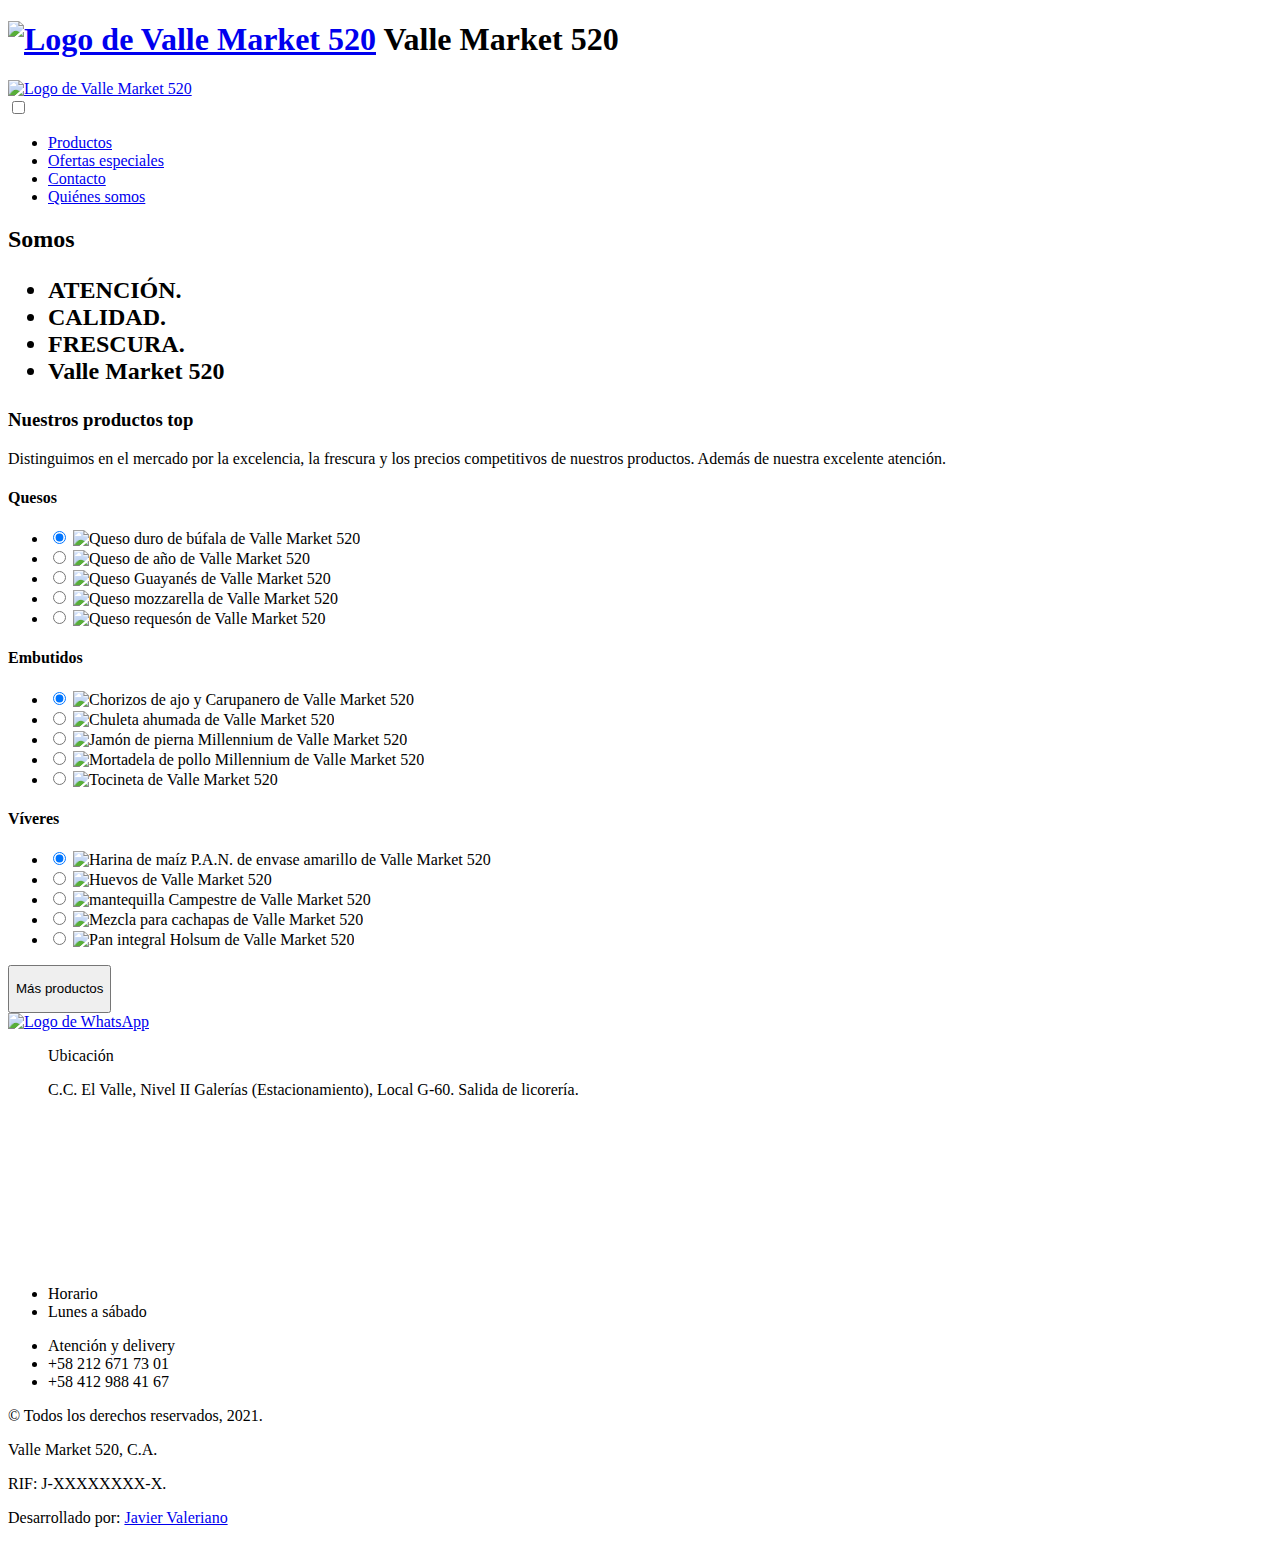
==== index.html @ d2a1dec2 "Documentos HTML agregados" ====
<!DOCTYPE html>
<html lang="es">
<head>
	<!-- Estilos CSS -->
	<link rel="stylesheet" type="text/css" href="CSS/Normalize.css">
	<link rel="stylesheet" type="text/css" href="CSS/home.css">

	<!-- Meta tags -->
	<meta charset="utf-8">
	<meta name="viewport" content="initial-scale=1.0">
	<meta name="author" content="Javier Alejandro Valeriano Azuaje">
	<meta name="reply-to" content="vallemarket520@gmail.com">
	<LINK REV="made" href="mailto:vallemarket520@gmail.com">
	<meta name="description" content="La mejor charcutería del Valle, Caracas, con excelente calidad en sus productos y servicios. Aquí podrás encontrar mercancía de todo tipo. Con delivery incluido en toda la ciudad.">
	<meta name="keywords" content="charcutería, embutidos, queso, quesos, carnes, bebidas, víveres, golosinas, servicio, cliente, Valle, valle, atención, jamón, jamones, chorizo, chorizos, masa, harina, harinas, leche, leches, market, Market, 520">
	<meta name="DateCreated" content="Tue, 9 March 2021 14:31:00 GMT-4">
	<meta name="revisit-after" content="7 days">
	<meta name="robots" content="ALL">
	<meta name="copyright" content="Valle Market 520, C.A.">

	<!-- Font Awesome -->
	<script src="https://kit.fontawesome.com/af06c6c1e1.js" crossorigin="anonymous"></script>

	<!-- Icono en pestaña -->
	<link rel="icon" href="Img/favicon.ico">

	<!-- Tipografías -->
	<link rel="preconnect" href="https://fonts.gstatic.com">
	<link href="https://fonts.googleapis.com/css2?family=Blinker:wght@600&family=Cabin&family=Lato&display=swap" rel="stylesheet">
	<link href="https://fonts.googleapis.com/css2?family=Montserrat+Alternates:wght@600&display=swap" rel="stylesheet">

	<title>Valle Market 520</title>
</head>

<body>
	<h1 class="logo">
		<a href="index.html" class="logo-enl"><img src="Img/Valle-Market-logo-sinfondo.png" alt="Logo de Valle Market 520"></a>
  		<span>Valle <label lang="en">Market</label> 520</span>
	</h1>
		<!-- Barra de navegación -->
<header id="navbar">
	<div class="navbar-logo">
		<a href="index.html" class="logo-enl" accesskey="h"><img src="Img/Valle-Market-logo-sinfondo.png" alt="Logo de Valle Market 520"></a>
	</div>

	<input type="checkbox" name="checkbox" id="btn-menu">

	<span class="navbar-span"><label for="btn-menu"><i class="fas fa-ellipsis-v"></i></label>
		<etiqueta><a href="https://www.instagram.com/vallemarket520/" target="_blank" class="logos-nav-enl" accesskey="i"><i class="fab fa-instagram"></i></a>
		<a href="https://www.facebook.com/Valle-Market-520-102274367835635/" target="_blank" class="logos-nav-enl" accesskey="a"><i class="fab fa-facebook"></i></a></etiqueta>
	</span>

	<nav class="menu">
		<ul>
			<li><a href="#top" accesskey="p">Productos</a></li>
			<li><a href="ofertas.html" accesskey="o">Ofertas especiales</a></li>
			<li><a href="#footer" accesskey="c">Contacto</a></li>
			<li><a href="somos.html" accesskey="q">Quiénes somos</a></li>
		</ul>
	</nav>
</header>

		<!-- Comienzo del contenido -->
<main>
	<div id="bienvenida">
		<h2>Somos
			<ul>
				<li>ATENCIÓN.</li>
				<li>CALIDAD.</li>
				<li>FRESCURA.</li>
				<li>Valle <span lang="en">Market</span> 520</li>
			</ul>
		</h2>
	</div>

	<h3 id="top">Nuestros productos top</h3>

	<p class="description"> Distinguimos en el mercado por la excelencia, la frescura y los precios competitivos de nuestros productos. <span class="desc-span">Además de nuestra excelente atención.</span></p>

			<!-- SLIDER DE LOS QUESOS -->
	<div id="productos-top">
		<article class="top-article top-art-1">
			<h4>Quesos</h4>

				<ul class="slider slider-1">
					<li>
						<input type="radio" name="radio" id="radio1" checked>
						<label for="radio1" tabindex="1"></label>
						<img src="Img/Img-con-texto-dentro/Queso-duro-de-bufala.png" alt="Queso duro de búfala de Valle Market 520">
					</li>

					<li>
						<input type="radio" name="radio" id="radio2">
						<label for="radio2" tabindex="2"></label>
						<img src="Img/Img-con-texto-dentro/Queso-de-año.png" alt="Queso de año de Valle Market 520">
					</li>

					<li>
						<input type="radio" name="radio" id="radio3">
						<label for="radio3" tabindex="3"></label>
						<img src="Img/Img-con-texto-dentro/Queso-guayanes.png" alt="Queso Guayanés de Valle Market 520">
					</li>

					<li>
						<input type="radio" name="radio" id="radio4">
						<label for="radio4" tabindex="4"></label>
						<img src="Img/Img-con-texto-dentro/Queso-mozzarella.png" alt="Queso mozzarella de Valle Market 520">
					</li>

					<li>
						<input type="radio" name="radio" id="radio5">
						<label for="radio5" tabindex="5"></label>
						<img src="Img/Img-con-texto-dentro/Queso-requeson.png" alt="Queso requesón de Valle Market 520">
					</li>
				</ul>
		</article>

				<!-- SLIDER DE LOS EMBUTIDOS -->
		<article class="top-article top-art-2">
			<h4>Embutidos</h4>

				<ul class="slider slider-2">
					<li>
						<input type="radio" name="radios-2" id="radio6" checked>
						<label for="radio6" tabindex="6"></label>
						<img src="Img/Img-con-texto-dentro/Chorizo-de-ajo-y-carupanero.png" alt="Chorizos de ajo y Carupanero de Valle Market 520">
					</li>

					<li>
						<input type="radio" name="radios-2" id="radio7">
						<label for="radio7" tabindex="7"></label>
						<img src="Img/Img-con-texto-dentro/Chuleta-ahumada.png" alt="Chuleta ahumada de Valle Market 520">
					</li>

					<li>
						<input type="radio" name="radios-2" id="radio8">
						<label for="radio8" tabindex="8"></label>
						<img src="Img/Img-con-texto-dentro/Jamon-de-pierna.png" alt="Jamón de pierna Millennium de Valle Market 520">
					</li>

					<li>
						<input type="radio" name="radios-2" id="radio9">
						<label for="radio9" tabindex="9"></label>
						<img src="Img/Img-con-texto-dentro/Mortadela-de-pollo.png" alt="Mortadela de pollo Millennium de Valle Market 520">
					</li>

					<li>
						<input type="radio" name="radios-2" id="radio10">
						<label for="radio10" tabindex="10"></label>
						<img src="Img/Img-con-texto-dentro/Tocineta.png" alt="Tocineta de Valle Market 520">
					</li>
				</ul>
		</article>

				<!-- SLIDER DE LOS VÍVERES -->
		<article class="top-article top-art-3">
			<h4>Víveres</h4>

			<ul class="slider slider-3">
				<li>
					<input type="radio" name="radios-3" id="radio11" checked>
					<label for="radio11" tabindex="11"></label>
					<img src="Img/Img-con-texto-dentro/Harina-pan-amarilla.png" alt="Harina de maíz P.A.N. de envase amarillo de Valle Market 520">
				</li>

				<li>
					<input type="radio" name="radios-3" id="radio12">
					<label for="radio12" tabindex="12"></label>
					<img src="Img/Img-con-texto-dentro/Huevos.png" alt="Huevos de Valle Market 520">
				</li>

				<li>
					<input type="radio" name="radios-3" id="radio13">
					<label for="radio13" tabindex="13"></label>
					<img src="Img/Img-con-texto-dentro/Mantequilla-campestre.png" alt="mantequilla Campestre de Valle Market 520">
				</li>

				<li>
					<input type="radio" name="radios-3" id="radio14">
					<label for="radio14" tabindex="14"></label>
					<img src="Img/Img-con-texto-dentro/Mezcla-cachapas.png" alt="Mezcla para cachapas de Valle Market 520">
				</li>

				<li>
					<input type="radio" name="radios-3" id="radio15">
					<label for="radio15" tabindex="15"></label>
					<img src="Img/Img-con-texto-dentro/Pan-integral-holsum.png" alt="Pan integral Holsum de Valle Market 520">
				</li>

			</ul>
		</article>

		<div class="div-btn-mas">
			<a href="productos.html" class="mas-enl" accesskey="r"><button id="btn-mas"><p>Más productos</p> <i class="fas fa-angle-right"></i></button></a>
		</div>
	</div>

	<div id="btn-whats">
		<a href="https://wa.link/mkz9o3" target="_blank" class="btn-whats-enl"><img src="Img/Whatsapp-logo.png" alt="Logo de WhatsApp"></a>
	</div>
</main>

		<!-- Footer -->
<footer id="footer">
		<figure class="figure-ubi">
			<figcaption>Ubicación</figcaption>
			<p class="ubi">C.C. El Valle, Nivel II Galerías (Estacionamiento), Local G-60. Salida de licorería.</p>
			<iframe src="https://www.google.com/maps/embed?pb=!1m18!1m12!1m3!1d2774.2791757306213!2d-66.90612707545975!3d10.467263127715938!2m3!1f0!2f0!3f0!3m2!1i1024!2i768!4f13.1!3m3!1m2!1s0x8c2a5f4d158633a3%3A0xca578766efb9a63e!2sCentro%20Comercial%20El%20Valle!5e0!3m2!1ses!2sve!4v1615497439634!5m2!1ses!2sve" width="100%" height="80%" style="border:0;" allowfullscreen="" loading="lazy"></iframe>
		</figure>

	<div id="hor-at-lists">
		<ul class="hor-list"><li>Horario</li>
			<li>Lunes a sábado</li>
		</ul>

		<ul class="at-list"><li>Atención y delivery</li>
			<li>+58 212 671 73 01</li>
			<li>+58 412 988 41 67</li>
		</ul>
	</div>

	<div class="div-der-dev">
		<p class="derechos">&copy; Todos los derechos reservados, <time datetime="2021">2021</time>.</p>
		<p>Valle <span lang="en">Market</span> 520, C.A.</p>
		<p class="rif">RIF: J-XXXXXXXX-X.</p>
		<p class="developer">Desarrollado por: <a href="https://javiervalerianoportfolio.netlify.app" target="_blank" class="dev-enl" accesskey="d">Javier Valeriano</a></p>
	</div>
</footer>
</body>
</html>
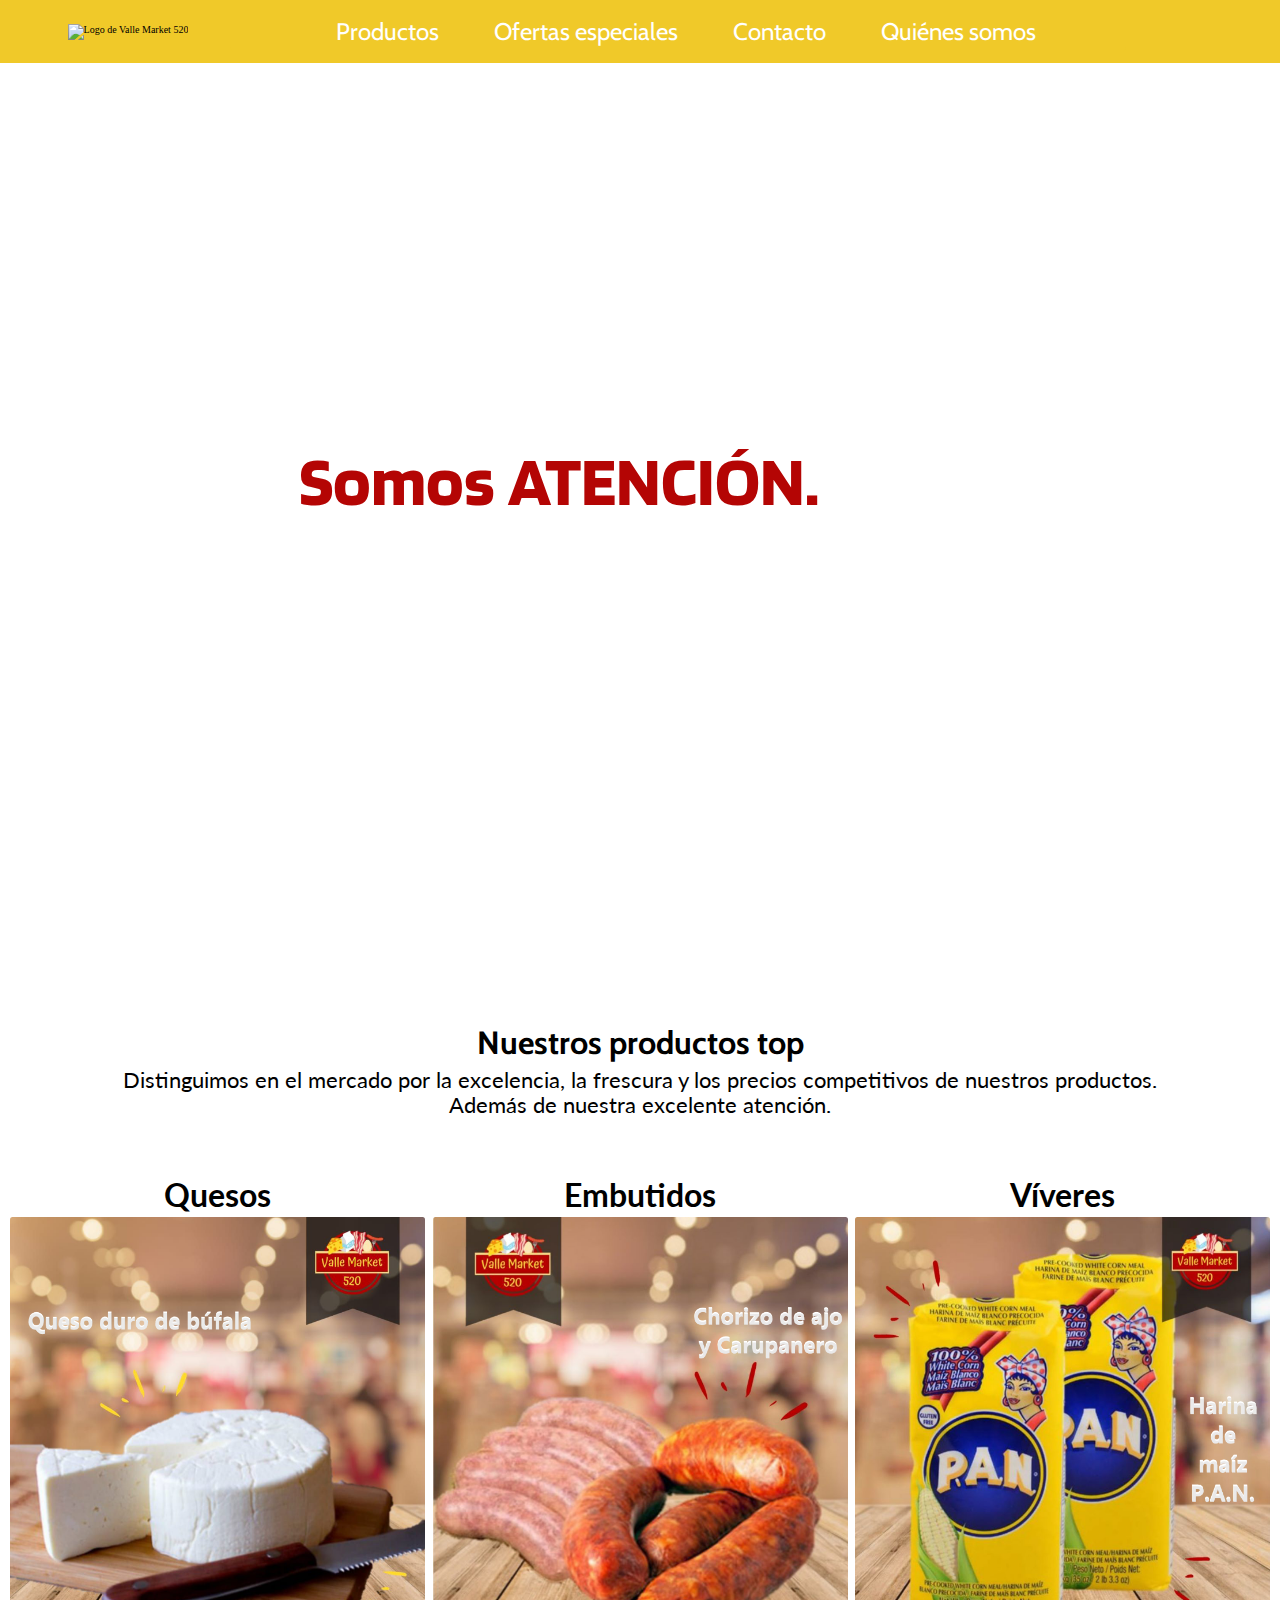
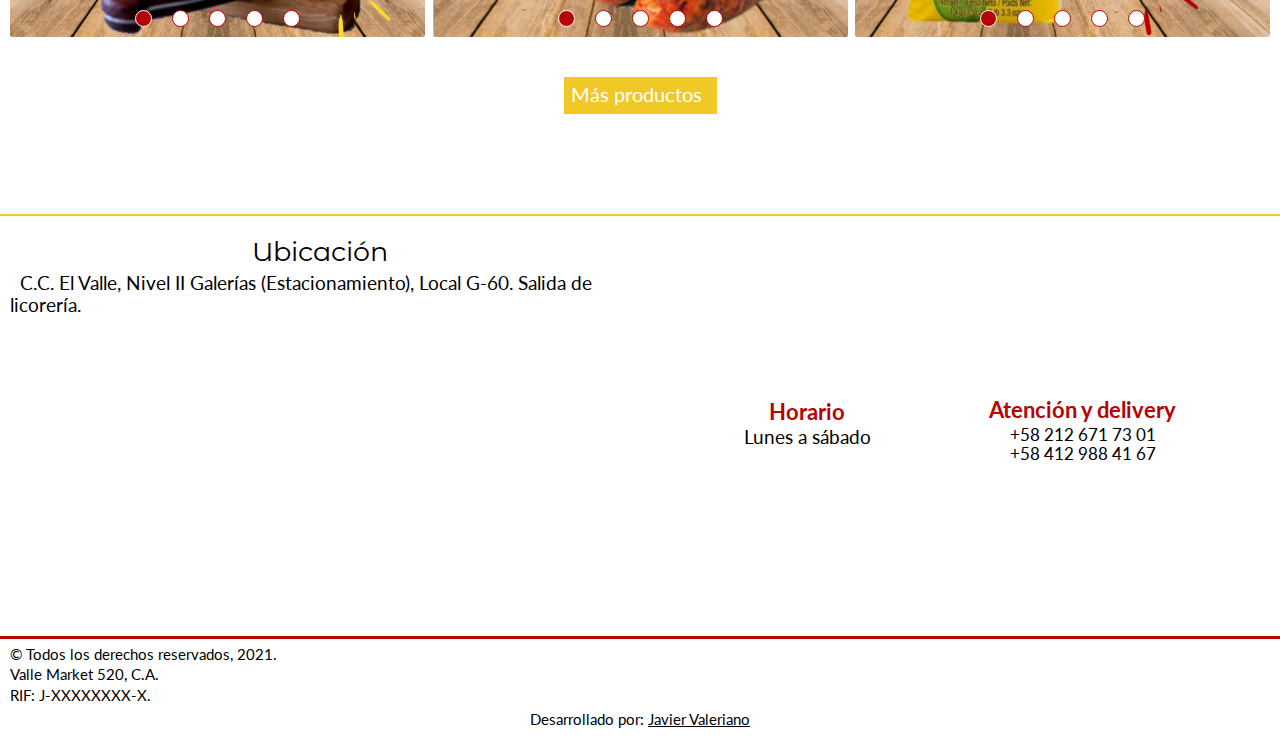
==== commit 0e0ea96a: "Cambio de index.html" ====
--- a/index.html
+++ b/index.html
@@ -86,31 +86,31 @@
 					<li>
 						<input type="radio" name="radio" id="radio1" checked>
 						<label for="radio1" tabindex="1"></label>
-						<img src="Img/Img-con-texto-dentro/Queso-duro-de-bufala.png" alt="Queso duro de búfala de Valle Market 520">
+						<img src="Img-con-texto-dentro/Queso-duro-de-bufala.png" alt="Queso duro de búfala de Valle Market 520">
 					</li>
 
 					<li>
 						<input type="radio" name="radio" id="radio2">
 						<label for="radio2" tabindex="2"></label>
-						<img src="Img/Img-con-texto-dentro/Queso-de-año.png" alt="Queso de año de Valle Market 520">
+						<img src="Img-con-texto-dentro/Queso-de-año.png" alt="Queso de año de Valle Market 520">
 					</li>
 
 					<li>
 						<input type="radio" name="radio" id="radio3">
 						<label for="radio3" tabindex="3"></label>
-						<img src="Img/Img-con-texto-dentro/Queso-guayanes.png" alt="Queso Guayanés de Valle Market 520">
+						<img src="Img-con-texto-dentro/Queso-guayanes.png" alt="Queso Guayanés de Valle Market 520">
 					</li>
 
 					<li>
 						<input type="radio" name="radio" id="radio4">
 						<label for="radio4" tabindex="4"></label>
-						<img src="Img/Img-con-texto-dentro/Queso-mozzarella.png" alt="Queso mozzarella de Valle Market 520">
+						<img src="Img-con-texto-dentro/Queso-mozzarella.png" alt="Queso mozzarella de Valle Market 520">
 					</li>
 
 					<li>
 						<input type="radio" name="radio" id="radio5">
 						<label for="radio5" tabindex="5"></label>
-						<img src="Img/Img-con-texto-dentro/Queso-requeson.png" alt="Queso requesón de Valle Market 520">
+						<img src="Img-con-texto-dentro/Queso-requeson.png" alt="Queso requesón de Valle Market 520">
 					</li>
 				</ul>
 		</article>
@@ -123,31 +123,31 @@
 					<li>
 						<input type="radio" name="radios-2" id="radio6" checked>
 						<label for="radio6" tabindex="6"></label>
-						<img src="Img/Img-con-texto-dentro/Chorizo-de-ajo-y-carupanero.png" alt="Chorizos de ajo y Carupanero de Valle Market 520">
+						<img src="Img-con-texto-dentro/Chorizo-de-ajo-y-carupanero.png" alt="Chorizos de ajo y Carupanero de Valle Market 520">
 					</li>
 
 					<li>
 						<input type="radio" name="radios-2" id="radio7">
 						<label for="radio7" tabindex="7"></label>
-						<img src="Img/Img-con-texto-dentro/Chuleta-ahumada.png" alt="Chuleta ahumada de Valle Market 520">
+						<img src="Img-con-texto-dentro/Chuleta-ahumada.png" alt="Chuleta ahumada de Valle Market 520">
 					</li>
 
 					<li>
 						<input type="radio" name="radios-2" id="radio8">
 						<label for="radio8" tabindex="8"></label>
-						<img src="Img/Img-con-texto-dentro/Jamon-de-pierna.png" alt="Jamón de pierna Millennium de Valle Market 520">
+						<img src="Img-con-texto-dentro/Jamon-de-pierna.png" alt="Jamón de pierna Millennium de Valle Market 520">
 					</li>
 
 					<li>
 						<input type="radio" name="radios-2" id="radio9">
 						<label for="radio9" tabindex="9"></label>
-						<img src="Img/Img-con-texto-dentro/Mortadela-de-pollo.png" alt="Mortadela de pollo Millennium de Valle Market 520">
+						<img src="Img-con-texto-dentro/Mortadela-de-pollo.png" alt="Mortadela de pollo Millennium de Valle Market 520">
 					</li>
 
 					<li>
 						<input type="radio" name="radios-2" id="radio10">
 						<label for="radio10" tabindex="10"></label>
-						<img src="Img/Img-con-texto-dentro/Tocineta.png" alt="Tocineta de Valle Market 520">
+						<img src="Img-con-texto-dentro/Tocineta.png" alt="Tocineta de Valle Market 520">
 					</li>
 				</ul>
 		</article>
@@ -160,31 +160,31 @@
 				<li>
 					<input type="radio" name="radios-3" id="radio11" checked>
 					<label for="radio11" tabindex="11"></label>
-					<img src="Img/Img-con-texto-dentro/Harina-pan-amarilla.png" alt="Harina de maíz P.A.N. de envase amarillo de Valle Market 520">
+					<img src="Img-con-texto-dentro/Harina-pan-amarilla.png" alt="Harina de maíz P.A.N. de envase amarillo de Valle Market 520">
 				</li>
 
 				<li>
 					<input type="radio" name="radios-3" id="radio12">
 					<label for="radio12" tabindex="12"></label>
-					<img src="Img/Img-con-texto-dentro/Huevos.png" alt="Huevos de Valle Market 520">
+					<img src="Img-con-texto-dentro/Huevos.png" alt="Huevos de Valle Market 520">
 				</li>
 
 				<li>
 					<input type="radio" name="radios-3" id="radio13">
 					<label for="radio13" tabindex="13"></label>
-					<img src="Img/Img-con-texto-dentro/Mantequilla-campestre.png" alt="mantequilla Campestre de Valle Market 520">
+					<img src="Img-con-texto-dentro/Mantequilla-campestre.png" alt="mantequilla Campestre de Valle Market 520">
 				</li>
 
 				<li>
 					<input type="radio" name="radios-3" id="radio14">
 					<label for="radio14" tabindex="14"></label>
-					<img src="Img/Img-con-texto-dentro/Mezcla-cachapas.png" alt="Mezcla para cachapas de Valle Market 520">
+					<img src="Img-con-texto-dentro/Mezcla-cachapas.png" alt="Mezcla para cachapas de Valle Market 520">
 				</li>
 
 				<li>
 					<input type="radio" name="radios-3" id="radio15">
 					<label for="radio15" tabindex="15"></label>
-					<img src="Img/Img-con-texto-dentro/Pan-integral-holsum.png" alt="Pan integral Holsum de Valle Market 520">
+					<img src="Img-con-texto-dentro/Pan-integral-holsum.png" alt="Pan integral Holsum de Valle Market 520">
 				</li>
 
 			</ul>
@@ -227,4 +227,4 @@
 	</div>
 </footer>
 </body>
-</html>+</html>
--- a/CSS/home.css
+++ b/CSS/home.css
@@ -0,0 +1,1691 @@
+html {
+	font-size: 10px;
+	scroll-behavior: smooth;
+}
+ul {
+	list-style: none;
+}
+a {
+	text-decoration: none;
+	color: #000;
+}
+
+		/* LOGO DEL EMPRENDIMIENTO */
+.logo {
+	background: #f0c929;
+	text-align: center;
+	margin: 0;
+}
+.logo img {
+	height: 80px;
+}
+.logo span {
+	position: absolute;
+	left: -10000px;
+	width: 1px;
+	height: 1px;
+	top: auto;
+	overflow: hidden;
+}
+
+		/* BARRA DE NAVEGACIÓN */
+#navbar {
+	position: sticky;
+	z-index: 1000;
+	top: 0;
+	background: #f0c929;
+}
+.navbar-logo {
+	display: none;
+}
+.navbar-span {
+	display: flex;
+	justify-content: space-between;
+	align-items: center;
+	padding: 6px;
+}
+#btn-menu {
+	display: none;
+}
+#btn-menu:checked~.menu {
+	margin: 0;
+}
+etiqueta {
+	display: flex;
+	justify-content: center;
+	align-items: flex-start;
+}
+.fa-ellipsis-v {
+	margin-left: 7px;
+	cursor: pointer;
+	font-size: 17.5px;
+	font-weight: bolder;
+}
+.fa-ellipsis-v:active, .fa-ellipsis-v:focus {
+	color: #fff;
+}
+
+.fa-instagram {
+	font-size: 21.3px;
+	color: #fff;
+	margin-right: 7px;
+}
+.fa-facebook {
+	font-size: 19px;
+	color: #fff;
+	margin-right: 7px;
+}
+
+.menu {
+	width: 100%;
+	position: absolute;
+	background: #f0c929;
+	font-family: 'Cabin', sans-serif;
+	color: #fff;
+	padding-bottom: 4px;
+	border-radius: 0 0 5px 5px;
+	margin-left: -100%;
+	transition: all .8s ease-in;
+}
+.menu li {
+	font-size: 1.45em;
+	padding: 4px 0 4px 10px;
+}
+.menu a { color: #fff; }
+.menu a:active { color: #b40504; }
+
+		/* BIENVENIDA */
+#bienvenida {
+	background: transparent;
+	height: 65vh;
+
+	display: flex;
+	justify-content: center;
+	align-items: center;
+}
+#bienvenida::before {
+	content: "";
+	background-image: url(../Img/Mostrador-rec.jpg);
+	background-size: cover;
+	position: absolute;
+	z-index: -1;
+	width: 100%;
+	height: 100%;
+}
+h2 {
+	text-align: justify;
+	font-size: 2.2em;
+	color: #b40504;
+	text-shadow: -1.5px -1px 5px #fff;
+	font-family: 'Blinker', sans-serif;
+	height: 23px;
+	overflow: hidden;
+
+	display: flex;
+}
+h2 ul {
+	padding-left: 5px;
+
+	animation: desplaza 7s forwards;
+}
+@keyframes desplaza {
+	0% { margin-top: 0; }
+	20% { margin-top: 0; }
+
+	30% { margin-top: -25px; }
+	50% { margin-top: -25px; }
+
+	60% { margin-top: -50px; }
+	80% { margin-top: -50px; }
+
+	90% { margin-top: -75px; }
+	100% { margin-top: -75px; }
+}
+
+		/* DESCRIPCIÓN Y SLIDERS */
+h3 {
+	font-size: 2.45em;
+	text-align: center;
+	font-family: 'Cabin', sans-serif;
+	margin-bottom: 5px;
+	padding-top: 35px;
+}
+.description {
+	font-family: 'Lato', sans-serif;
+	text-align: center;
+	font-size: 1.67em;
+	margin: 0 10px 25px;
+}
+
+
+h4 {
+	font-size: 2.2em;
+	text-align: center;
+	font-family: 'Lato', sans-serif;
+	margin-bottom: 3px;
+}
+.slider {
+	border-radius: 2.5px;
+	overflow: hidden;
+	max-width: 100%;
+	width: 525px;
+	height: 250px;
+	margin: auto;
+
+	display: flex;
+	justify-content: center;
+	align-items: flex-end;
+	flex-direction: row;
+
+	margin-bottom: 40px;
+
+	position: relative;
+}
+.slider-3 {
+	margin-bottom: 20px;
+}
+.slider img {
+	position: absolute;
+	top: 0;
+	left: 0;
+
+	width: 100%;
+	height: 100%;
+	object-fit: fill;
+	opacity: 0;
+
+	transition: all 1.5s;
+}
+.slider input[type="radio"] {
+	display: none;
+	position: relative;
+	z-index: 50;
+}
+.slider input[type="radio"] + label {
+	margin: 7px 8px;
+	cursor: pointer;
+	position: relative;
+	z-index: 50;
+
+	display: block;
+	width: 15px;
+	height: 15px;
+	background: #fff;
+	border: 1.5px solid #b40504;
+	border-radius: 50%;
+}
+.slider input[type="radio"]:checked + label {
+	background: #b40504;
+	border: 1.5px solid #fff;
+}
+.slider input[type="radio"]:checked ~ img {
+	opacity: 1;
+}
+
+		/* BOTÓN DE MÁS PRODUCTOS */
+.div-btn-mas {
+	display: flex;
+	justify-content: center;
+}
+#btn-mas {
+	font-size: 1.45em;
+	outline: none;
+	padding: 5px 10px;
+	color: #fff;
+	background: #f0c929;
+	border: none;
+	font-family: 'Lato', sans-serif;
+	cursor: pointer;
+
+	display: flex;
+	justify-content: center;
+	align-items: flex-end;
+}
+#btn-mas:active {
+	background: #b40504;
+}
+#btn-mas p {
+	margin-right: 5px;
+}
+
+		/* BOTÓN DE WHATSAPP */
+#btn-whats {
+	position: fixed;
+	bottom: 15px;
+	right: 10px;
+	z-index: 900;
+	height: 25px;
+	width: 25px;
+}
+
+
+		/* FOOTER */
+.figure-ubi {
+	height: 250px;
+	margin: 35px 10px 50px;
+}
+.figure-ubi figcaption {
+	text-align: center;
+	font-size: 2.125em;
+	font-family: 'Montserrat Alternates', sans-serif;
+}
+.ubi {
+	margin: 5px 0;
+	font-size: 1.4em;
+	font-family: 'Lato', sans-serif;
+}
+.ubi:first-letter {
+	padding-left: 10px;
+}
+.rif, #hor-at-lists, .div-der-dev {
+	font-family: 'Lato', sans-serif;
+}
+
+#hor-at-lists {
+	display: flex;
+	justify-content: space-evenly;
+	margin: 0 5px 20px;
+	border-top: 1px solid #f0c929;
+	padding-top: 10px;
+}
+.hor-list li:first-child, .at-list li:first-child {
+	font-size: 1.3em;
+	color: #b40504;
+	font-weight: bolder;
+	margin-bottom: 2px;
+}
+.hor-list li:nth-child(2), .at-list li:nth-child(2), .at-list li:nth-child(3) {
+	font-size: 1.22em;
+}
+
+.div-der-dev {
+	font-size: 1.15em;
+	border-top: 2px solid #b40504;
+	padding: 5px 0;
+}
+.div-der-dev p {
+	margin: 3px 5px;
+}
+.div-der-dev .developer {
+	text-align: center;
+	margin-top: 7px;
+}
+.dev-enl {
+	text-decoration: underline;
+}
+
+				/* INICIO DE LOS MEDIA QUERIES */
+						/*SMARTPHONES */
+@media only screen and (max-width: 767px) {
+	/* PORTRAIT */
+	@media only screen and (min-width: 200px) {
+		/* BIENVENIDA */
+		#bienvenida::before { background-position: 20%; }
+		/* PRODUCTOS TOP */
+		h3 { margin-top: 30px; }
+		/* FOOTER */
+		#footer { padding-top: 5px; }
+	}
+	@media only screen and (orientation: portrait) and (min-width: 241px) {
+		/* BARRA DE NAVEGACIÓN */
+		.menu li {
+			font-size: 1.55em;
+		}
+		/* BIENVENIDA */
+		#bienvenida::before { background-position: 40%; }
+		h2 {
+			font-size: 28px;
+			height: 28px;
+		}
+		@keyframes desplaza {
+			0% { margin-top: 0; }
+			20% { margin-top: 0; }
+
+			30% { margin-top: -32px; }
+			50% { margin-top: -32px; }
+
+			60% { margin-top: -64.2px; }
+			80% { margin-top: -64.2px; }
+
+			90% { margin-top: -96.5px; }
+			100% { margin-top: -96.5px; }
+		}
+		/* SECCIÓN PRODUCTOS TOP */
+		#productos-top { padding: 0 8px; }
+
+		.slider {
+			height: 275px;
+		}
+		.slider-3 {
+			margin-bottom: 30px;
+		}
+		/* BOTÓN DE WHATSAPP */
+		#btn-whats {
+			width: 27px;
+			height: 27px;
+		}
+		/* FOOTER */
+		.figure-ubi { margin-top: 90px; }
+		.hor-list li:first-child, .at-list li:first-child {
+			font-size: 1.35em;
+		}
+		.hor-list li:nth-child(2), .at-list li:nth-child(2), .at-list li:nth-child(3) {
+			font-size: 1.29em;
+		}
+		.div-der-dev {
+			font-size: 1.2em;
+		}
+	
+		/* LARGO */
+		@media only screen and (min-height: 479px) {
+			#bienvenida {
+				height: 76vh;
+			}
+		}
+		@media only screen and (min-height: 500px) {
+			#bienvenida {
+				height: 79vh;
+			}
+		}
+		@media only screen and (min-height: 600px) {
+			#bienvenida {
+				height: 82vh;
+			}
+		}
+		@media only screen and (min-height: 800px) {
+			#bienvenida {
+				height: 84.7vh;
+			}
+		}
+		@media only screen and (min-height: 1000px) {
+			#bienvenida {
+				height: 82vh;
+			}
+		}
+		@media only screen and (min-height: 1100px) {
+			#bienvenida {
+				height: 81vh;
+			}
+		}
+
+		/* ANCHO */
+		@media only screen and (min-width: 320px) {
+			/* BIENVENIDA */
+			#bienvenida::before { background-position: 40%; }
+			/* SLIDERS */
+			.slider {
+				height: 300px;
+			}
+			/* FOOTER */
+			#footer {
+				margin-top: 30px;
+				padding-top: 38px;
+			}
+			.figure-ubi {
+				margin-top: 0;
+				margin-bottom: 45px;
+				height: 275px;
+			}
+			.ubi { font-size: 1.45em; }
+
+			.hor-list li:first-child, .at-list li:first-child {
+				font-size: 1.45em;
+			}
+			.hor-list li:nth-child(2), .at-list li:nth-child(2), .at-list li:nth-child(3) {
+				font-size: 1.25em;
+			}
+
+			.div-der-dev { font-size: 1.2em; }
+		}
+
+		@media only screen and (min-width: 355px) {
+			/* BARRA DE NAVEGACIÓN */
+			.menu li {
+				font-size: 1.63em;
+			}
+			.fa-ellipsis-v {
+				font-size: 19px;
+			}
+			.fa-instagram {
+				font-size: 22.7px;
+			}
+			.fa-facebook {
+				font-size: 21px;
+			}
+			/* BIENVENIDA */
+			h2 {
+				font-size: 35px;
+				height: 35px;
+			}
+			@keyframes desplaza {
+				0% { margin-top: 0; }
+				20% { margin-top: 0; }
+
+				30% { margin-top: -40px; }
+				50% { margin-top: -40px; }
+
+				60% { margin-top: -80px; }
+				80% { margin-top: -80px; }
+
+				90% { margin-top: -120px; }
+				100% { margin-top: -120px; }
+			}
+			/* PRODUCTOS TOP */
+			#productos-top {
+				padding: 0 15px;
+			}
+			h4 {
+				font-size: 2.45em;
+			}
+			.slider {
+				height: 325px;
+			}
+			#btn-mas {
+				font-size: 1.65em;
+			}
+			/* BOTÓN WHATSAPP */
+			#btn-whats {
+				bottom: 25px;
+				right: 15px;
+				height: 30px;
+				width: 30px;
+			}
+
+			/* FOOTER */
+			.figure-ubi { margin-bottom: 3em }
+			.div-der-dev { font-size: 1.24em; }
+		}
+
+		@media only screen and (min-width: 375px) {
+			/* BARRA DE NAVEGACIÓN */
+			#navbar {
+				top: -1px;
+			}
+			/* SLIDERS */
+			.slider {
+				height: 360px;
+			}
+			/* BOTÓN WHATSAPP */
+			#btn-whats {
+				height: 34px;
+				width: 34px;
+			}
+		}
+
+		@media only screen and (min-width: 390px) {
+			/* FOOTER */
+			.figure-ubi figcaption { font-size: 2.35em; }
+			.ubi { font-size: 1.47em; }
+
+			.hor-list li:first-child, .at-list li:first-child {
+				font-size: 1.47em;
+			}
+			.hor-list li:nth-child(2), .at-list li:nth-child(2), .at-list li:nth-child(3) {
+				font-size: 1.27em;
+			}
+
+			.div-der-dev { font-size: 1.25em; }
+		}
+
+		@media only screen and (min-width: 400px) {
+			/* BARRA DE NAVEGACIÓN */
+			#navbar {
+				top: -1px;
+			}
+			.logo img {
+				height: 105px;
+			}
+			.menu li {
+				font-size: 1.7em;
+			}
+			/* SECCIÓN DE PRODUCTOS */
+			h3 {
+				margin-top: 40px;
+				font-size: 2.7em;
+			}
+			.description {
+				font-size: 1.8em;
+				margin-bottom: 55px;
+			}
+			h4 {
+				font-size: 2.7em;
+			}
+			.slider {
+				height: 390px;
+			}
+		}
+
+		@media only screen and (min-width: 430px) {
+			/* FOOTER */
+			.ubi { font-size: 1.62em; }
+		}
+
+		@media only screen and (min-width: 480px) {
+			/* BARRA DE NAVEGACIÓN */
+			etiqueta {
+				align-items: center;
+			}
+			.fa-ellipsis-v {
+				font-size: 23px;
+			}
+			.fa-instagram {
+				font-size: 26.7px;
+			}
+			.fa-facebook {
+				font-size: 24.3px;
+			}
+			.menu li {
+				font-size: 1.85em;
+			}
+			/* BIENVENIDA */
+			h2 {
+				font-size: 45px;
+				height: 45px;
+			}
+			@keyframes desplaza {
+				0% { margin-top: 0; }
+				20% { margin-top: 0; }
+
+				30% { margin-top: -51px; }
+				50% { margin-top: -51px; }
+
+				60% { margin-top: -102px; }
+				80% { margin-top: -102px; }
+
+				90% { margin-top: -153px; }
+				100% { margin-top: -153px; }
+			}
+			/* SECCIÓN DE PRODUCTOS */
+			h3, h4, .figure-ubi figcaption {
+				font-size: 2.9em;
+			}
+			.description {
+				font-size: 1.95em;
+			}
+			.slider {
+				height: 465px;
+			}
+			#btn-mas {
+				font-size: 1.75em;
+			}
+			/* BOTÓN DE WHATSAPP */
+			#btn-whats {
+				width: 38px;
+				height: 38px;
+			}
+			/* FOOTER */
+			.figure-ubi {
+				height: 470px;
+				margin-bottom: .5em;
+			}
+			.ubi {
+				font-size: 1.82em;
+			}
+			.hor-list li:first-child, .at-list li:first-child {
+				font-size: 1.55em;
+			}
+			.hor-list li:nth-child(2), .at-list li:nth-child(2), .at-list li:nth-child(3) {
+				font-size: 1.5em;
+			}
+			.div-der-dev {
+				font-size: 1.4em;
+			}
+		}
+
+		@media only screen and (min-width: 500px) {
+			/* BARRA DE NAVEGACIÓN */
+			etiqueta {
+				align-items: flex-start;
+			}
+			/* SECCIÓN DE PRODUCTOS */
+			#productos-top {
+				padding: 0 35px;
+			}
+			/* FOOTER */
+			#footer { padding-top: 0; }
+
+			iframe {
+				/*padding: 0 30px;*/
+			}
+		}
+
+		@media only screen and (min-width: 600px) {
+			.logo img {
+				height: 130px;
+			}
+			/* BARRA DE NAVEGACIÓN */
+			etiqueta {
+				align-items: flex-start;
+			}
+			.menu li {
+				font-size: 2.3em;
+				padding: 7px 0 7px 12px;
+			}
+			.fa-ellipsis-v {
+				font-size: 31px;
+				margin-left: 20px;
+			}
+			.fa-instagram {
+				font-size: 34.7px;
+			}
+			.fa-facebook {
+				font-size: 32px;
+			}
+			/* SECCIÓN DE PRODUCTOS */
+			h3 {
+				margin-top: 65px;
+				padding-top: 40px;
+			}
+			h3, h4, .figure-ubi figcaption {
+				font-size: 3.65em;
+			}
+			.description {
+				font-size: 2.55em;
+			}
+			#productos-top {
+				padding: 0;
+			}
+			.slider {
+				height: 515px;
+				margin-bottom: 75px;
+			}
+			.slider-3 {
+				margin-bottom: 40px;
+			}
+			.slider input[type="radio"] + label {
+				margin: 12px;
+				width: 22px;
+				height: 22px;
+				border: 1.9px solid #b40504;
+			}
+			.slider input[type="radio"]:checked + label {
+				background: #b40504;
+				border: 1.9px solid #fff;
+			}
+			#btn-mas {
+				font-size: 2.35em;
+			}
+			/* BOTÓN DE WHATSAPP */
+			#btn-whats {
+				bottom: 35px;
+				right: 20px;
+				width: 45px;
+				height: 45px;
+			}
+			/* FOOTER */
+			#footer { margin-top: 12em; }
+			.figure-ubi {
+				height: 470px;
+				margin-bottom: 3em;
+			}
+			.figure-ubi figcaption { font-size: 3.9em; }
+			.ubi { font-size: 2.15em; }
+
+			.hor-list li:first-child, .at-list li:first-child {
+				font-size: 2.17em;
+			}
+			.hor-list li:nth-child(2), .at-list li:nth-child(2), .at-list li:nth-child(3) {
+				font-size: 1.82em;
+			}
+
+			.div-der-dev { font-size: 1.67em; }
+		}
+
+		@media only screen and (min-width: 700px) {
+			.logo img {
+				height: 180px;
+			}
+			/* BARRA DE NAVEGACIÓN */
+			#navbar {
+				padding: 3px 0;
+			}
+			.fa-ellipsis-v {
+				font-size: 38px;
+			}
+			.fa-instagram {
+				font-size: 41.7px;
+				margin-right: 13px;
+			}
+			.fa-facebook {
+				font-size: 39px;
+				margin-right: 13px;
+			}
+			.menu li {
+				font-size: 2.8em;
+			}
+			/* BIENVENIDA */
+			h2 {
+				font-size: 60px;
+				height: 60px;
+			}
+			@keyframes desplaza {
+				0% { margin-top: 0; }
+				20% { margin-top: 0; }
+
+				30% { margin-top: -68px; }
+				50% { margin-top: -68px; }
+
+				60% { margin-top: -138px; }
+				80% { margin-top: -138px; }
+
+				90% { margin-top: -207px; }
+				100% { margin-top: -207px; }
+			}
+			/* PRODUCTOS TOP */
+			h3 {
+				font-size: 4.3em;
+				margin-top: 85px;
+				padding-top: 60px;
+			}
+			h4, .figure-ubi figcaption {
+				font-size: 4.3em;
+			}
+			.description {
+				font-size: 3em;
+			}
+			.slider {
+				width: 600px;
+				height: 600px;
+			}
+			.slider input[type="radio"] + label {
+				width: 28px;
+				height: 28px;
+			}
+			#btn-mas {
+				font-size: 2.8em;
+			}
+
+			/* BOTÓN DE WHATSAPP */
+			#btn-whats {
+				width: 57px;
+				height: 57px;
+			}
+
+			/* FOOTER */
+			.figure-ubi {
+				margin-top: 140px;
+				margin-bottom: 3.7em;
+				height: 560px;
+			}
+			.figure-ubi figcaption { font-size: 4.8em; }
+			.ubi { font-size: 2.75em; }
+
+			#hor-at-lists { border-top: 3px solid #f0c929; }
+			.hor-list, .at-list { margin: 10px 0; }
+			.hor-list li:first-child, .at-list li:first-child {
+				font-size: 2.7em;
+			}
+			.hor-list li:nth-child(2), .at-list li:nth-child(2), .at-list li:nth-child(3) {
+				font-size: 2.18em;
+			}
+
+			.div-der-dev {
+				border-top: 4px solid #b40504;
+				padding: 1.8%;
+				font-size: 2.09em;
+			}
+		}
+	}
+
+	/* LANDSCAPE */
+	@media only screen and (orientation: landscape) {
+		#footer { padding-top: .1px; }
+
+		/* ALTO EN LANDSCAPE */
+		#bienvenida { height: 52vh; }
+		@media only screen and (min-height: 270px) {
+			#bienvenida { height: 59vh; }
+		}
+		@media only screen and (min-height: 320px) {
+			#bienvenida { height: 65vh; }
+		}
+		@media only screen and (min-height: 350px) {
+			#bienvenida { height: 69vh; }
+		}
+		@media only screen and (min-height: 500px) {
+			#bienvenida { height: 76.5vh; }
+		}
+
+		/* ANCHO EN LANDSCAPE */
+		.logo img {
+			height: 75px;
+		}
+		#navbar { top: -1px; }
+		.fa-instagram {
+			margin-right: 8px;
+		}
+		.fa-facebook {
+			margin-right: 8px;
+		}
+		h2 {
+			font-size: 28px;
+			height: 28px;
+		}
+		@keyframes desplaza {
+			0% { margin-top: 0; }
+			20% { margin-top: 0; }
+
+			30% { margin-top: -32px; }
+			50% { margin-top: -32px; }
+
+			60% { margin-top: -64px; }
+			80% { margin-top: -64px; }
+
+			90% { margin-top: -96px; }
+			100% { margin-top: -96px; }
+		}
+		#productos-top {
+			padding: 0 10px;
+		}
+		.slider {
+			max-width: 100%;
+			width: 250px;
+			height: 200px;
+		}
+		.figure-ubi {
+			margin: 55px 10px 30px;
+		}
+
+		@media only screen and (min-width: 400px) {
+			/* BARRA DE NAVEGACIÓN */
+			.menu li {
+				font-size: 1.56em;
+			}
+			/* SLIDER DE IMÁGENES */
+			.slider {
+				width: 255px;
+				height: 255px;
+			}
+			#btn-whats {
+				height: 27.5px;
+				width: 27.5px;
+			}
+
+			/* FOOTER */
+			.figure-ubi { margin-top: 10%; }
+			.ubi { font-size: 1.5em; }
+			.hor-list li:first-child, .at-list li:first-child {
+				font-size: 1.55em;
+			}
+			.hor-list li:nth-child(2), .at-list li:nth-child(2), .at-list li:nth-child(3) {
+				font-size: 1.35em;
+			}
+
+			.div-der-dev {
+				font-size: 1.25em;
+			}
+		}
+		@media only screen and (min-width: 500px) {
+			/* BARRA DE NAVEGACIÓN */
+			.fa-ellipsis-v {
+				font-size: 20px;
+				margin-left: 10px;
+			}
+			.fa-instagram {
+				font-size: 23px;
+			}
+			.fa-facebook {
+				font-size: 21px;
+			}
+			
+			/* FOOTER */
+			.figure-ubi {
+				margin: 6.5% 2.5% 6%;
+				padding-top: 35px;
+				height: 310px;
+			}
+			.figure-ubi figcaption { font-size: 2.55em; }
+			.ubi { font-size: 1.58em; }
+
+			.hor-list li:first-child, .at-list li:first-child {
+				font-size: 1.55em;
+			}
+			.hor-list li:nth-child(2), .at-list li:nth-child(2), .at-list li:nth-child(3) {
+				font-size: 1.35em;
+			}
+
+			.div-der-dev { font-size: 1.25em; }
+		}
+		@media only screen and (min-width: 598px) {
+			/* BARRA DE NAVEGACIÓN */
+			etiqueta {
+				align-items: center;
+			}
+			#navbar {
+				top: -1px;
+			}
+			/* BIENVENIDA */
+			h2 {
+				height: 35px;
+				font-size: 35px;
+			}
+			@keyframes desplaza {
+				0% { margin-top: 0; }
+				20% { margin-top: 0; }
+
+				30% { margin-top: -40px; }
+				50% { margin-top: -40px; }
+
+				60% { margin-top: -80px; }
+				80% { margin-top: -80px; }
+
+				90% { margin-top: -120px; }
+				100% { margin-top: -120px; }
+			}
+			/* SECCIÓN DE PRODUCTOS */
+			#productos-top {
+				margin: 0;
+				padding: 2px;
+				display: grid;
+				grid-column-gap: 5px;
+				grid-template-columns: repeat(auto-fit, minmax(150px, 1fr));
+			}
+			.slider {
+				height: 210px;
+				width: auto;
+				margin: 0;
+			}
+			.div-btn-mas {
+				grid-column: 2/ span 1;
+				margin-top: 25px;
+			}
+			/* FOOTER */
+			.figure-ubi {
+				margin: 6.5% 1.2em .4em;
+				height: 350px;
+			}
+
+			@media only screen and (height: 280px) {
+				/* FOOTER */
+				.figure-ubi {
+					height: 285px;
+					margin: 0 3% 2%;
+				}
+			}
+		}
+		@media only screen and (min-width: 660px) {
+			/* FOOTER */
+			.figure-ubi { margin: 6.5% 3% .6em; }
+			.ubi {
+				margin: .5% 0;
+				font-size: 1.65em;
+			}
+
+			#hor-at-lists { border-top: 2px solid #f0c929; }
+		}
+		@media only screen and (min-width: 700px) {
+			.logo img {
+				height: 90px;
+			}
+			/* BARRA DE NAVEGACIÓN */
+			.fa-ellipsis-v {
+				font-size: 22px;
+			}
+			.fa-instagram {
+				font-size: 25px;
+			}
+			.fa-facebook {
+				font-size: 23px;
+			}
+			.menu li {
+				font-size: 1.65em;
+			}
+			/* SECCIÓN DE PRODUCTOS */
+			h3, h4, .figure-ubi figcaption {
+				font-size: 2.5em;
+			}
+			.description {
+				font-size: 1.78em;
+			}
+			.slider {
+				height: 263px;
+			}
+			#btn-mas {
+				font-size: 1.66em;
+			}
+			/* BOTÓN DE WHATSAPP */
+			#btn-whats {
+				width: 33px;
+				height: 33px;
+			}
+		}
+	}
+	/* Blackberry's */
+	@media only screen and (max-width: 504px) and (aspect-ratio: 1/1) {
+		/* BIENVENIDA */
+		#bienvenida { height: 71vh; }
+		/* FOOTER */
+		#footer { padding-top: .1px; }
+	}
+}
+
+						/* TABLETS EN PORTRAIT EN ADELANTE */
+@media only screen and (min-width: 768px) {
+	.logo {
+		display: none;
+	}
+	/* BARRA DE NAVEGACIÓN */
+	#navbar {
+		width: 100%;
+		position: fixed;
+	}
+	.navbar-logo {
+		display: block;
+		text-align: center;
+	}
+	.navbar-logo img {
+		height: 125px;
+	}
+	.fa-ellipsis-v {
+		font-size: 28px;
+		margin-left: 10px;
+	}
+	.fa-instagram {
+		font-size: 34px;
+		margin-right: 10px;
+	}
+	.fa-facebook {
+		font-size: 32px;
+		margin-right: 10px;
+	}
+	.menu li {
+		font-size: 2.3em;
+		padding: 7px 0 7px 15px;
+	}
+	/* BIENVENIDA */
+	#bienvenida {
+		height: 100vh;
+	}
+	#bienvenida::before { background-position: 30%; }
+	h2 {
+		margin-top: 50px;
+		font-size: 55px;
+		height: 55px;
+	}
+	@keyframes desplaza {
+		0% { margin-top: 0; }
+		20% { margin-top: 0; }
+
+		30% { margin-top: -62.5px; }
+		50% { margin-top: -62.5px; }
+
+		60% { margin-top: -125.5px; }
+		80% { margin-top: -125.5px; }
+
+		90% { margin-top: -188.3px; }
+		100% { margin-top: -188.3px; }
+	}
+	/* PRODUCTOS TOP */
+	h3, h4 {
+		font-size: 3.2em;
+	}
+	.description {
+		font-size: 2.4em;
+	}
+	#productos-top {
+		display: grid;
+		grid-template-columns: repeat(3, minmax(250px, 1fr));
+		margin: 60px 2px 100px;
+		grid-column-gap: 3px;
+	}
+	.slider {
+		margin: 0;
+		padding: 0;
+		height: 275px;
+		width: 100%;
+	}
+	.slider input[type="radio"] + label {
+		width: 20px;
+		height: 20px;
+		margin: 10px;
+	}
+	.div-btn-mas {
+		grid-column: 2/3;
+		margin-top: 20px;
+		font-size: 1.5em;
+	}
+	/* BOTÓN DE WHATSAPP */
+	#btn-whats {
+		bottom: 30px;
+		right: 30px;
+		height: 45px;
+		width: 45px;
+	}
+	/* FOOTER */
+	#footer {
+		border-top: 2px solid #f0c929;
+		padding: 20px 0 .1em;
+		display: grid;
+		grid-template-columns: repeat(2, 1fr);
+	}
+	.figure-ubi {
+		height: 400px;
+		margin-bottom: 49px;
+	}
+	.figure-ubi, iframe {
+		padding: 0;
+		margin-top: 0;
+	}
+	.figure-ubi figcaption {
+		font-size: 2.7em;
+	}
+	.ubi {
+		font-size: 2em;
+	}
+	#hor-at-lists {
+		border-top: none;
+		text-align: center;
+		flex-direction: column-reverse;
+		align-items: center;
+		justify-content: center;
+	}
+	.hor-list, .at-list {
+		margin: 20px;
+	}
+	.hor-list li:first-child {
+		font-size: 2.5em;
+	}
+	.hor-list li:nth-child(2) {
+		font-size: 2.1em;
+	}
+	.at-list li:first-child {
+		font-size: 2.4em;
+	}
+	.at-list li:nth-child(2), .at-list li:nth-child(3) {
+		font-size: 1.8em;
+	}
+	.div-der-dev {
+		grid-column: 1/3;
+		padding: .3em .3em .5em;
+		font-size: 1.67em;
+		border-top: 3px solid #b40504;
+	}
+}
+
+/* iPhone X, Pixel 2 XL y Nokia N9 en Landscape */
+@media only screen and (min-width: 768px) and (min-height: 370px) and (max-height: 480px) {
+	.navbar-logo { display: none; }
+	.logo { display: block; }
+	.logo img { height: 100px; }
+
+	/* BARRA DE NAVEGACIÓN */
+	#navbar {
+		position: sticky;
+		top: -1px;
+	}
+	etiqueta { align-items: center; }
+	.fa-ellipsis-v { font-size: 22px; }
+	.fa-instagram {
+		font-size: 27.3px;
+		margin-right: 8px;
+	}
+	.fa-facebook {
+		font-size: 25px;
+		margin-right: 8px;
+	}
+	.menu li { font-size: 1.75em; }
+
+	/* BIENVENIDA */
+	#bienvenida::before { background-position: center 25%; }
+	#bienvenida { height: 61vh; }
+	h2 {
+		font-size: 40px;
+		height: 40px;
+		margin: 0;
+	}
+	@keyframes desplaza {
+		0% { margin-top: 0; }
+		20% { margin-top: 0; }
+
+		30% { margin-top: -46px; }
+		50% { margin-top: -46px; }
+
+		60% { margin-top: -92px; }
+		80% { margin-top: -92px; }
+
+		90% { margin-top: -138px; }
+		100% { margin-top: -138px; }
+	}
+	/* PRODUCTOS TOP */
+	#productos-top { margin-bottom: 65px; }
+	h3 {
+		font-size: 2.5em;
+		margin-top: 65px;
+	}
+	h4, .figure-ubi figcaption { font-size: 2.5em; }
+	.description { font-size: 2em; }
+
+	.slider input[type="radio"] + label {
+		width: 16.5px;
+		height: 16.5px;
+	}
+	#btn-mas { font-size: 1.2em; }
+
+	/* BOTÓN DE WHATSAPP */
+	#btn-whats {
+		bottom: 15px;
+		right: 15px;
+		height: 37px;
+		width: 37px;
+	}
+	/* FOOTER */
+	#footer {
+		padding-top: 4.2%;
+		margin-top: 13.5%;
+	}
+	.figure-ubi {
+		height: 400px;
+		margin: 0 1.5% 7%;
+	}
+	.figure-ubi figcaption { font-size: 2.7em; }
+	.ubi { font-size: 1.55em; }
+	.hor-list li:first-child, .at-list li:first-child {
+		font-size: 1.9em;
+	}
+	.hor-list li:nth-child(2), .at-list li:nth-child(2), .at-list li:nth-child(3) {
+		font-size: 1.6em;
+	}
+
+	.div-der-dev { font-size: 1.4em; }
+
+	@media only screen and (min-height: 400px) {
+		#bienvenida { height: 66vh; }
+	}
+	@media only screen and (min-height: 475px) {
+		#bienvenida { height: 71vh; }
+	}
+}
+
+/* TABLETS EN HORIZONTAL, LAPTOPS Y ESCRITORIO */
+@media only screen and (min-width: 1000px) {
+	.logo { display: none; }
+	/* BARRA DE NAVEGACIÓN */
+	#navbar {
+		display: flex;
+		position: fixed;
+		justify-content: space-between;
+		align-items: center;
+	}
+	.navbar-logo {
+		display: inline;
+		width: 20%;
+		height: auto;
+	}
+	.navbar-logo img {
+		height: 95px;
+		margin: 2.5px 0;
+	}
+	etiqueta {
+		align-items: center;
+		margin: 0;
+		padding: 0;
+	}
+	.menu {
+		margin: 0 18% 0;
+		padding: 0;
+		display: inline-block;
+		width: 70%;
+	}
+	.menu ul {
+		display: flex;
+		align-items: center;
+		justify-content: space-evenly;
+	}
+	.menu ul li { font-size: 2.2em; }
+
+	.menu a { transition: all .3s; }
+	.menu a:hover { color: #b40504; }
+
+	.navbar-span { display: inline; }
+
+	.fa-ellipsis-v { font-size: 0; }
+
+	.fa-instagram { font-size: 34.4px; }
+	.fa-instagram:hover { color: #833AB4; }
+
+	.fa-facebook { font-size: 32px; }
+	.fa-facebook:hover { color: #4267B2; }
+
+	#btn-whats { display: none; }
+
+	/* BIENVENIDA */
+	h2 ul { margin-left: 8px; }
+	/* PRODUCTOS TOP */
+	#productos-top {
+		grid-column-gap: 4px;
+		padding: 0 5px;
+	}
+
+	.description { font-size: 2em; }
+	.desc-span { display: block; }
+
+	h3 { padding-top: 110px; }
+
+	.slider { height: 350px; }
+	.slider input[type="radio"] + label {
+		width: 17px;
+		height: 17px;
+	}
+
+	#btn-mas {
+		transition: all .5s;
+		font-size: 1.3em;
+		padding: 7px;
+	}
+	#btn-mas:hover { background: #b40504; }
+
+	#btn-mas p {
+		transition: all .7s;
+		margin-right: 8px;
+	}
+	#btn-mas:hover p { margin-right: 13px; }
+
+	#btn-mas:active { background: #8C0F0E; }
+
+	/* FOOTER */
+	.figure-ubi {
+		margin-bottom: 100px;
+		height: 220px;
+	}
+	.ubi { font-size: 1.7em; }
+	iframe { height: 100%; }
+
+	#hor-at-lists {
+		flex-direction: row;
+		justify-content: space-evenly;
+	}
+	.hor-list { margin-bottom: 35px; }
+	.hor-list li:first-child, .at-list li:first-child {
+		font-size: 1.9em;
+	}
+	.hor-list li:nth-child(2) {
+		font-size: 1.8em;
+	}
+	.at-list li:nth-child(2), .at-list li:nth-child(3) {
+		font-size: 1.55em;
+	}
+
+	.div-der-dev { font-size: 1.4em; }
+
+	@media only screen and (height: 768px) {
+		.slider {
+			height: 350px;
+		}
+	}
+}
+
+@media only screen and (min-width: 1200px) {
+	/* BARRA DE NAVEGACIÓN */
+	.navbar-logo img { height: 113px; }
+	.menu ul { justify-content: center; }
+	.menu ul li {
+		margin: 0 20px;
+		font-size: 2.4em;
+	}
+
+	/* BIENVENIDA */
+	h2 {
+		font-size: 70px;
+		height: 70px;
+	}
+	@keyframes desplaza {
+		0% { margin-top: 0; }
+		20% { margin-top: 0; }
+
+		30% { margin-top: -79.5px; }
+		50% { margin-top: -79.5px; }
+
+		60% { margin-top: -159px; }
+		80% { margin-top: -159px; }
+
+		90% { margin-top: -240px; }
+		100% { margin-top: -240px; }
+	}
+
+	/* PRODUCTOS TOP */
+	h3 { padding-top: 125px; }
+
+	.description {
+		padding: 0 50px;
+		font-size: 2.2em;
+	}
+	#productos-top {
+		padding: 0 8px;
+		grid-column-gap: 7.5px;
+	}
+	.slider { height: 420px; }
+
+	#btn-mas {
+		margin-top: 20px;
+	}
+	
+	/* FOOTER */
+	.figure-ubi {
+		margin-bottom: 100px;
+		height: 300px;
+	}
+	.ubi { font-size: 1.9em; }
+
+	.hor-list li:first-child, .at-list li:first-child {
+		font-size: 2.2em;
+	}
+	.hor-list li:nth-child(2) {
+		font-size: 1.9em;
+	}
+	.at-list li:nth-child(2), .at-list li:nth-child(3) {
+		font-size: 1.7em;
+	}
+
+	.div-der-dev { font-size: 1.5em; }
+}
+
+@media only screen and (min-width: 1300px) {
+	/* BARRA DE NAVEGACIÓN */
+	.navbar-logo {	margin-left: 1.5%; }
+	.navbar-logo img { height: 115px; }
+	.menu ul li {
+		font-size: 2.6em;
+		margin: 0 15px;
+	}
+	.fa-instagram { font-size: 40.6px; }
+	.fa-facebook {
+		font-size: 38px;
+		margin-right: 60px;
+	}
+
+	/* BIENVENIDA */
+	#bienvenida::before { background-position: center 20%; }
+	
+	/* PRODUCTOS TOP */
+	.description { font-size: 2.37em; }
+	.slider { height: 450px; }
+
+	#btn-mas {
+		font-size: 1.52em;
+		padding: 7px;
+	}
+
+	/* FOOTER */
+	.figure-ubi {
+		height: 390px;
+		margin-bottom: 85px;
+	}
+	.ubi { font-size: 1.85em; }
+
+	.hor-list li:first-child, .at-list li:first-child {
+		font-size: 2.2em;
+	}
+	.hor-list li:nth-child(2) {
+		font-size: 2.05em;
+	}
+	.at-list li:nth-child(2), .at-list li:nth-child(3) {
+		font-size: 1.8em;
+	}
+	.div-der-dev { font-size: 1.65em; }
+}
+
+@media only screen and (min-width: 1550px) {
+	/* BARRA DE NAVEGACIÓN */
+	.navbar-logo img { height: 127px; }
+
+	.menu ul li { font-size: 3em; }
+
+	/* BIENVENIDA */
+	h2 {
+		font-size: 80px;
+		height: 80px;
+	}
+	@keyframes desplaza {
+		0% { margin-top: 0; }
+		20% { margin-top: 0; }
+	
+		30% { margin-top: -91.5px; }
+		50% { margin-top: -91.5px; }
+
+		60% { margin-top: -184px; }
+		80% { margin-top: -184px; }
+
+		90% { margin-top: -276px; }
+		100% { margin-top: -276px; }
+	}
+
+
+	/* PRODUCTOS TOP */
+	h3 {
+		font-size: 4em;
+		padding-top: 145px;
+	}
+	h4 { font-size: 4em; }
+	.description { font-size: 2.8em; }
+	
+	.slider { height: 530px; }
+	.slider input[type="radio"] + label {
+		width: 22px;
+		height: 22px;
+	}
+	#btn-mas {
+		font-size: 1.7em;
+	}
+
+	/* FOOTER */
+	.figure-ubi { margin-bottom: 100px; }
+	.figure-ubi figcaption { font-size: 3.5em; }
+	.ubi { font-size: 2.25em; }
+
+	.hor-list { margin-bottom: 38px; }
+	.hor-list li:first-child, .at-list li:first-child {
+		font-size: 2.7em;
+	}
+	.hor-list li:nth-child(2) {
+		font-size: 2.4em;
+	}
+	.at-list li:nth-child(2), .at-list li:nth-child(3) {
+		font-size: 2.05em;
+	}
+
+	.div-der-dev { font-size: 1.95em; }
+}
+
+@media only screen and (min-width: 1650px) {
+	/* BARRA DE NAVEGACIÓN */
+	.navbar-logo img { height: 145px; }
+
+	.menu ul li { font-size: 3.2em; }
+
+	.fa-instagram {
+		font-size: 48px;
+		margin-right: 16px;
+	}
+	.fa-facebook { font-size: 44.7px; }
+
+	/* BIENVENIDA */
+	h2 {
+		font-size: 95px;
+		height: 95px;
+	}
+	@keyframes desplaza {
+		0% { margin-top: 0; }
+		20% { margin-top: 0; }
+
+		30% { margin-top: -107px; }
+		50% { margin-top: -107px; }
+
+		60% { margin-top: -216px; }
+		80% { margin-top: -216px; }
+
+		90% { margin-top: -325px; }
+		100% { margin-top: -325px; }
+	}
+	h2 ul {
+		margin-left: 12px;
+	}
+
+	/* PRODUCTOS TOP */
+	h3 { padding-top: 160px; }
+	.slider { height: 560px; }
+	#btn-mas { font-size: 1.85em; }
+
+	/* FOOTER */
+	.figure-ubi { margin-bottom: 125px; }
+	.ubi { font-size: 2.4em; }
+
+	.hor-list li:first-child, .at-list li:first-child {
+		font-size: 2.9em;
+	}
+	.hor-list li:nth-child(2) {
+		font-size: 2.5em;
+	}
+	.at-list li:nth-child(2), .at-list li:nth-child(3) {
+		font-size: 2.1em;
+	}
+
+	.div-der-dev { font-size: 2em; }
+}
+
+@media only screen and (min-width: 1900px) {
+	/* BARRA DE NAVEGACIÓN */
+	.navbar-logo img { height: 153px; }
+	.menu ul li { font-size: 3.6em; }
+
+	/* PRODUCTOS TOP */
+	h3, h4 {
+		font-size: 4.7em;
+	}
+	.description {
+		font-size: 3.5em;
+		margin-bottom: 110px;
+	}
+	.slider { height: 655px; }
+	.slider input[type="radio"] + label {
+		width: 27px;
+		height: 27px;
+	}
+	#btn-mas {
+		align-items: center;
+		font-size: 2.15em;
+		padding: 10px;
+	}
+	#btn-mas p { margin-right: 10px; }
+
+	/* FOOTER */
+	.figure-ubi { margin-bottom: 135px; }
+	.figure-ubi figcaption { font-size: 3.9em; }
+	.ubi { font-size: 2.75em; }
+
+	.hor-list { margin-bottom: 40px; }
+	.hor-list li:first-child, .at-list li:first-child {
+		font-size: 3.1em;
+	}
+	.hor-list li:nth-child(2) {
+		font-size: 2.7em;
+	}
+	.at-list li:nth-child(2), .at-list li:nth-child(3) {
+		font-size: 2.3em;
+	}
+
+	.div-der-dev { font-size: 2.4em; }
+
+	@media only screen and (min-height: 1200px) {
+		.figure-ubi { height: 450px; }
+	}
+}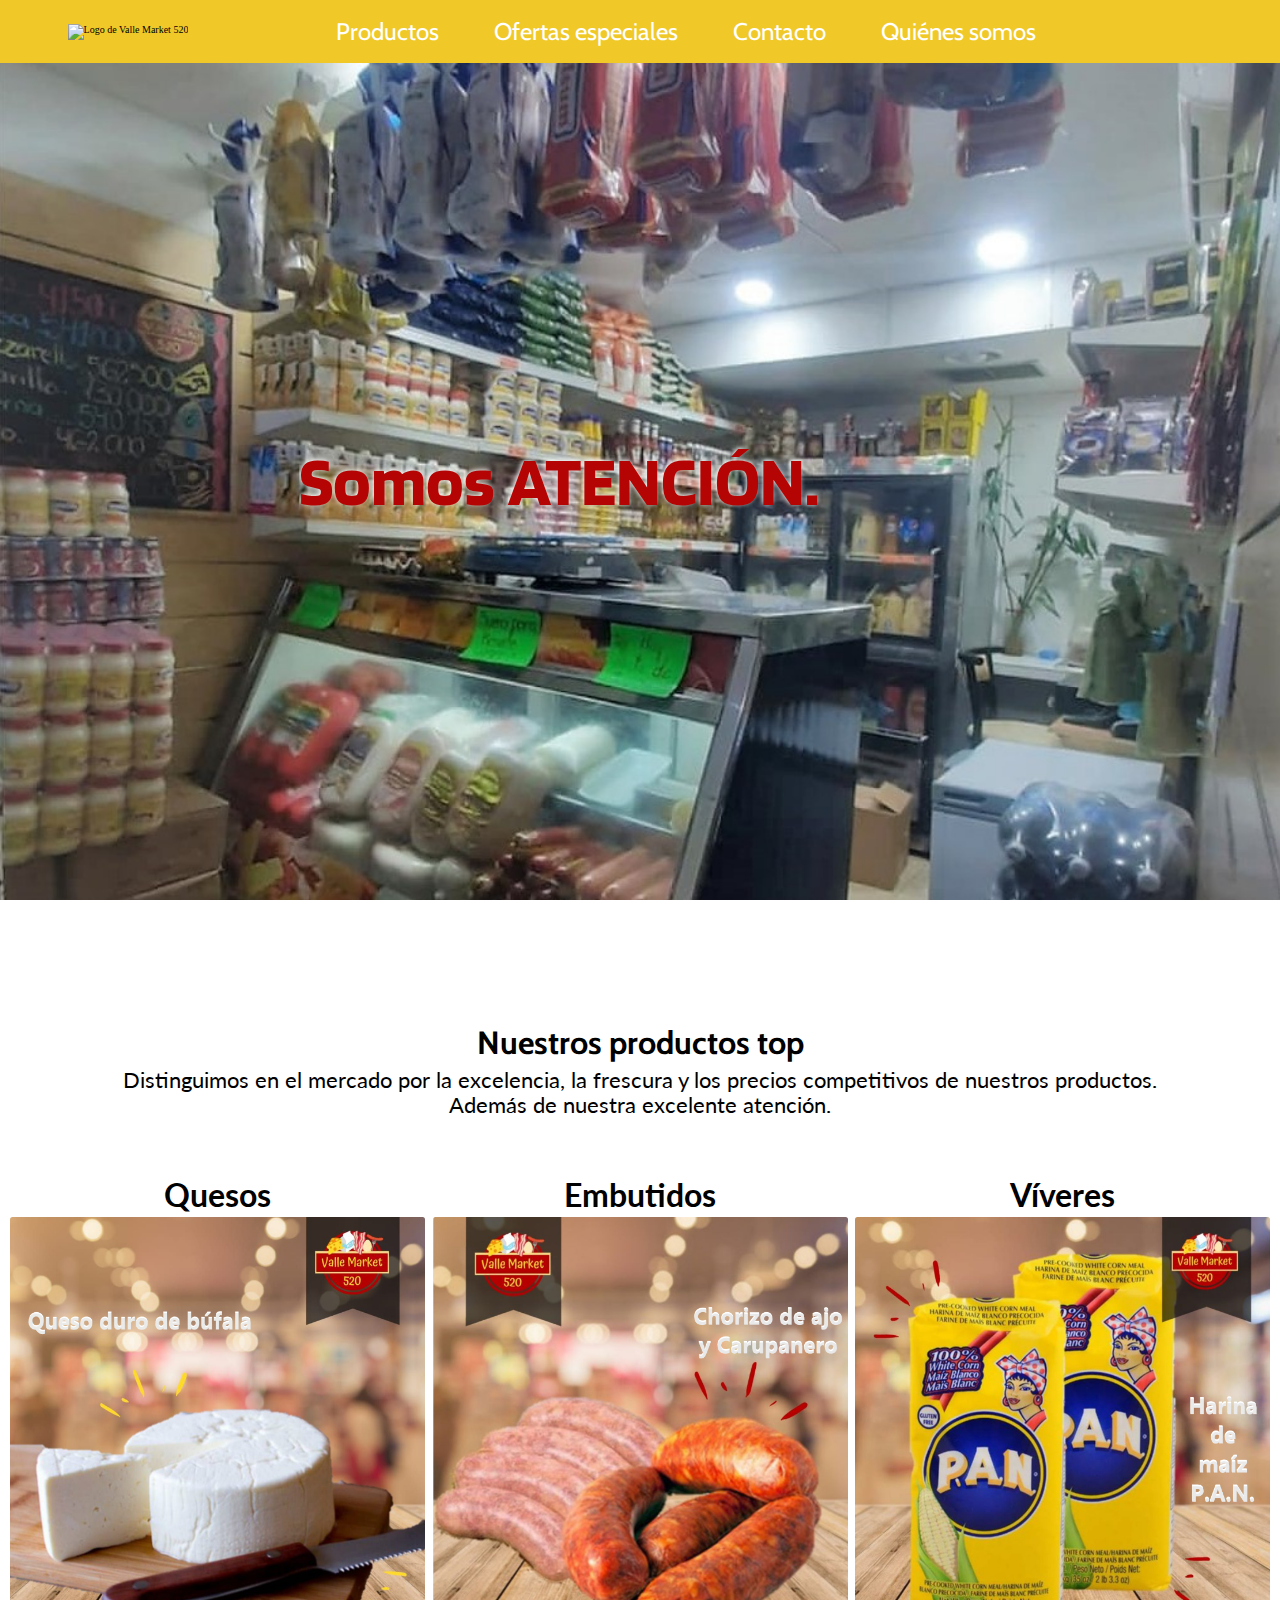
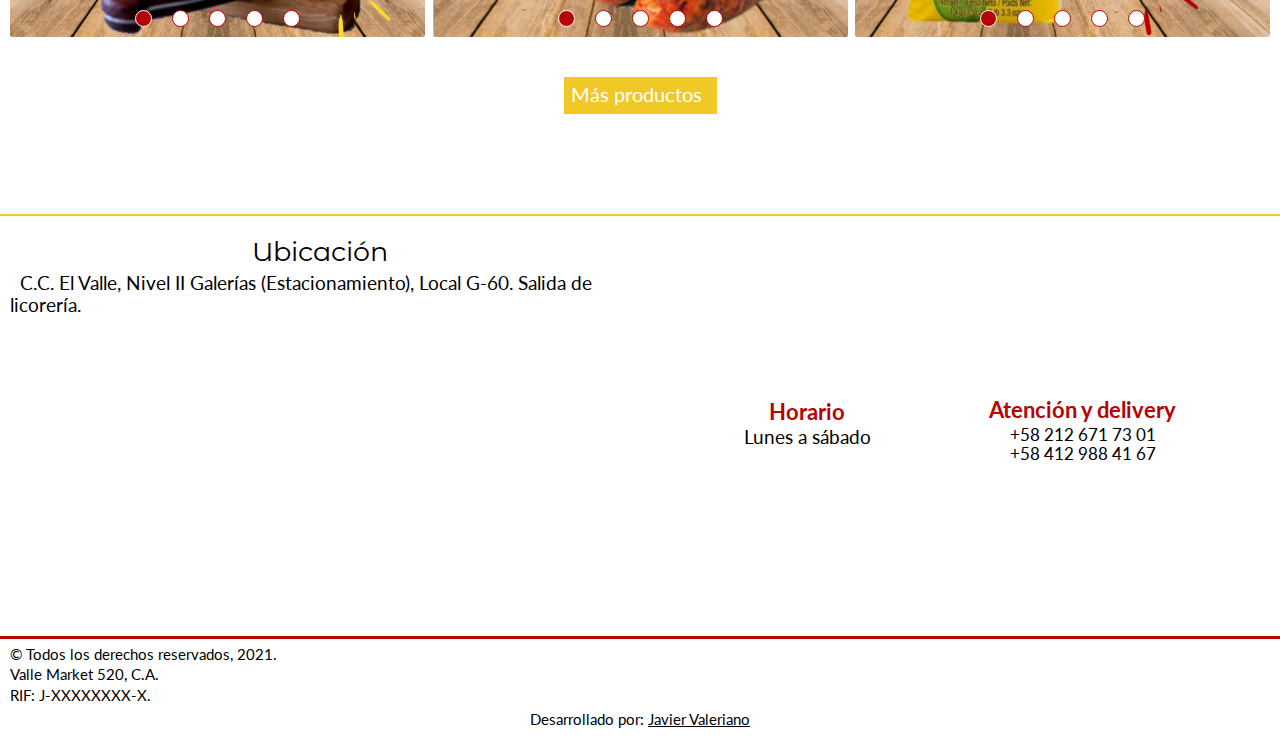
==== commit c30c13d1: "Actualizo el favicon.ico del index.html" ====
--- a/index.html
+++ b/index.html
@@ -22,7 +22,7 @@
 	<script src="https://kit.fontawesome.com/af06c6c1e1.js" crossorigin="anonymous"></script>
 
 	<!-- Icono en pestaña -->
-	<link rel="icon" href="Img/favicon.ico">
+	<link rel="icon" href="favicon.ico">
 
 	<!-- Tipografías -->
 	<link rel="preconnect" href="https://fonts.gstatic.com">
--- a/CSS/home.css
+++ b/CSS/home.css
@@ -105,7 +105,7 @@
 }
 #bienvenida::before {
 	content: "";
-	background-image: url(../Img/Mostrador-rec.jpg);
+	background-image: url(../Mostrador-rec.jpg);
 	background-size: cover;
 	position: absolute;
 	z-index: -1;
@@ -1688,4 +1688,4 @@
 	@media only screen and (min-height: 1200px) {
 		.figure-ubi { height: 450px; }
 	}
-}+}
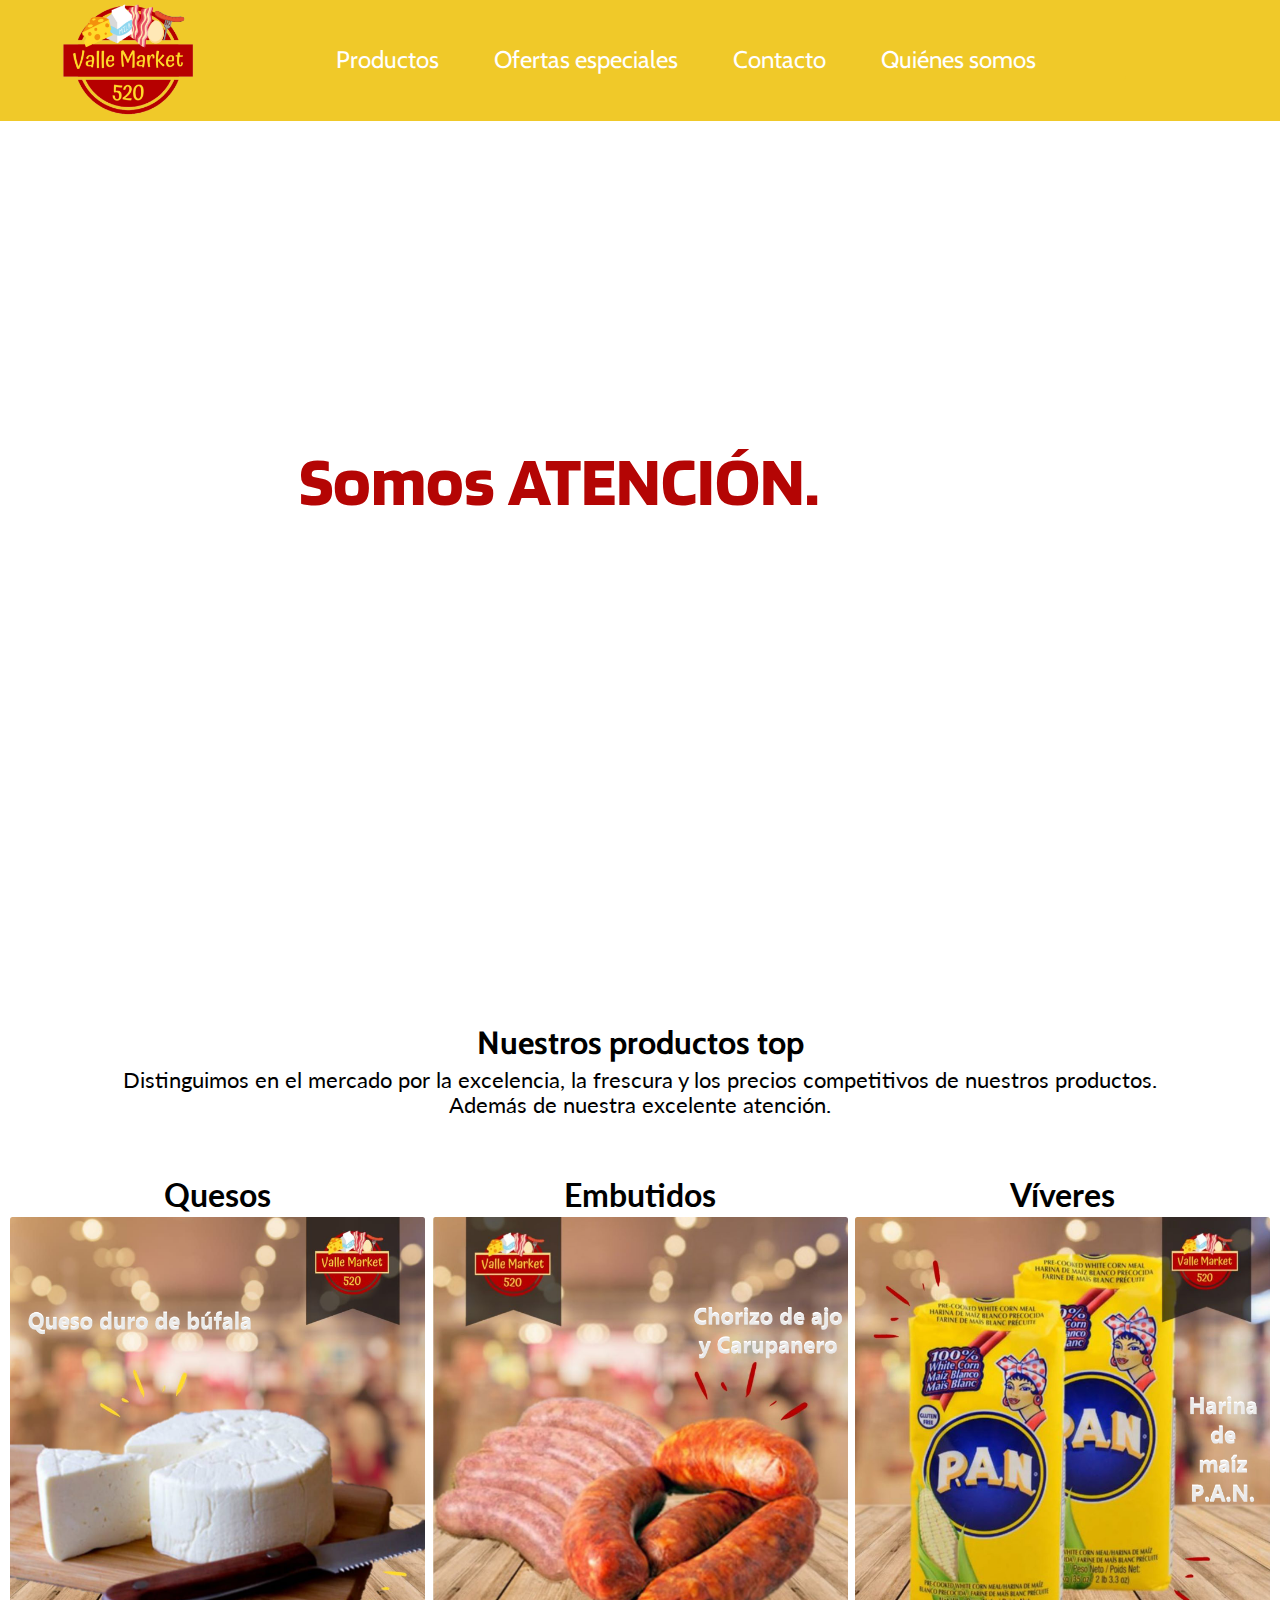
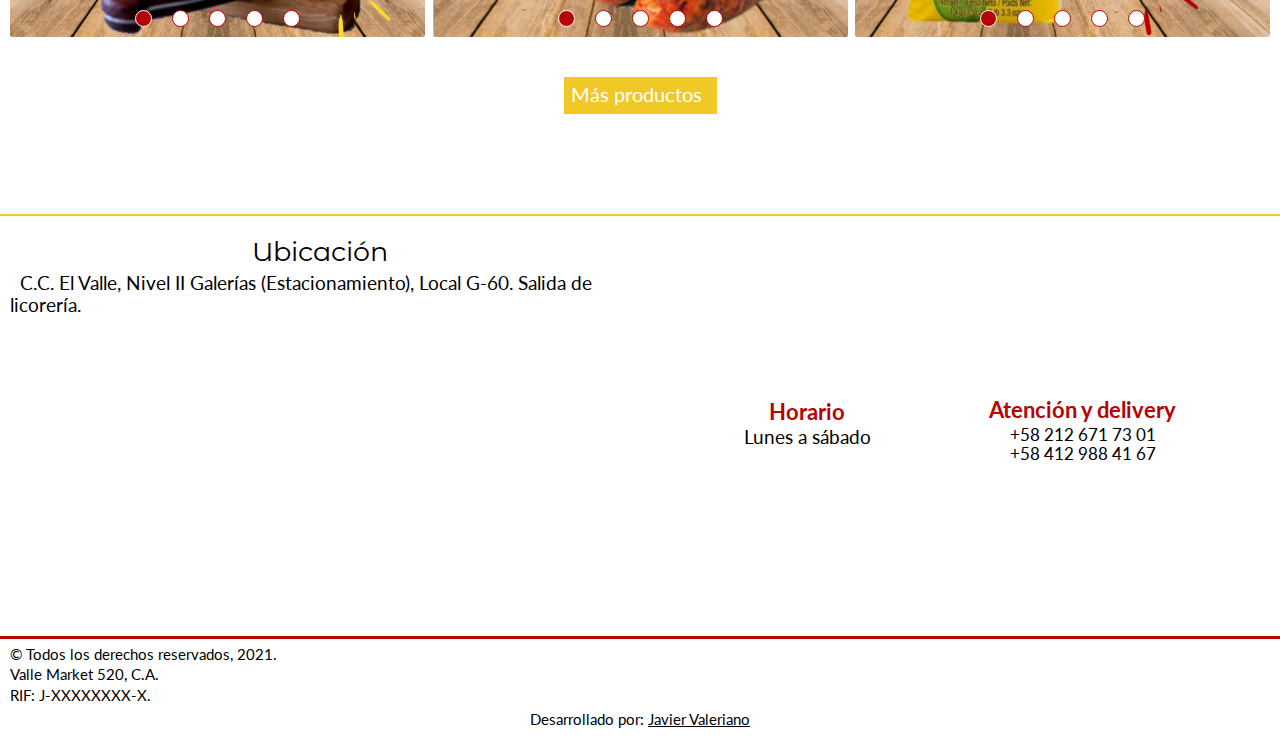
==== commit 865dd379: "Cambio de la ruta del logo de Valle Market 520" ====
--- a/index.html
+++ b/index.html
@@ -34,13 +34,13 @@
 
 <body>
 	<h1 class="logo">
-		<a href="index.html" class="logo-enl"><img src="Img/Valle-Market-logo-sinfondo.png" alt="Logo de Valle Market 520"></a>
+		<a href="index.html" class="logo-enl"><img src="Valle-Market-logo-sinfondo.png" alt="Logo de Valle Market 520"></a>
   		<span>Valle <label lang="en">Market</label> 520</span>
 	</h1>
 		<!-- Barra de navegación -->
 <header id="navbar">
 	<div class="navbar-logo">
-		<a href="index.html" class="logo-enl" accesskey="h"><img src="Img/Valle-Market-logo-sinfondo.png" alt="Logo de Valle Market 520"></a>
+		<a href="index.html" class="logo-enl" accesskey="h"><img src="Valle-Market-logo-sinfondo.png" alt="Logo de Valle Market 520"></a>
 	</div>
 
 	<input type="checkbox" name="checkbox" id="btn-menu">
--- a/CSS/home.css
+++ b/CSS/home.css
@@ -105,7 +105,7 @@
 }
 #bienvenida::before {
 	content: "";
-	background-image: url(../Mostrador-rec.jpg);
+	background-image: url(Mostrador-rec.jpg);
 	background-size: cover;
 	position: absolute;
 	z-index: -1;
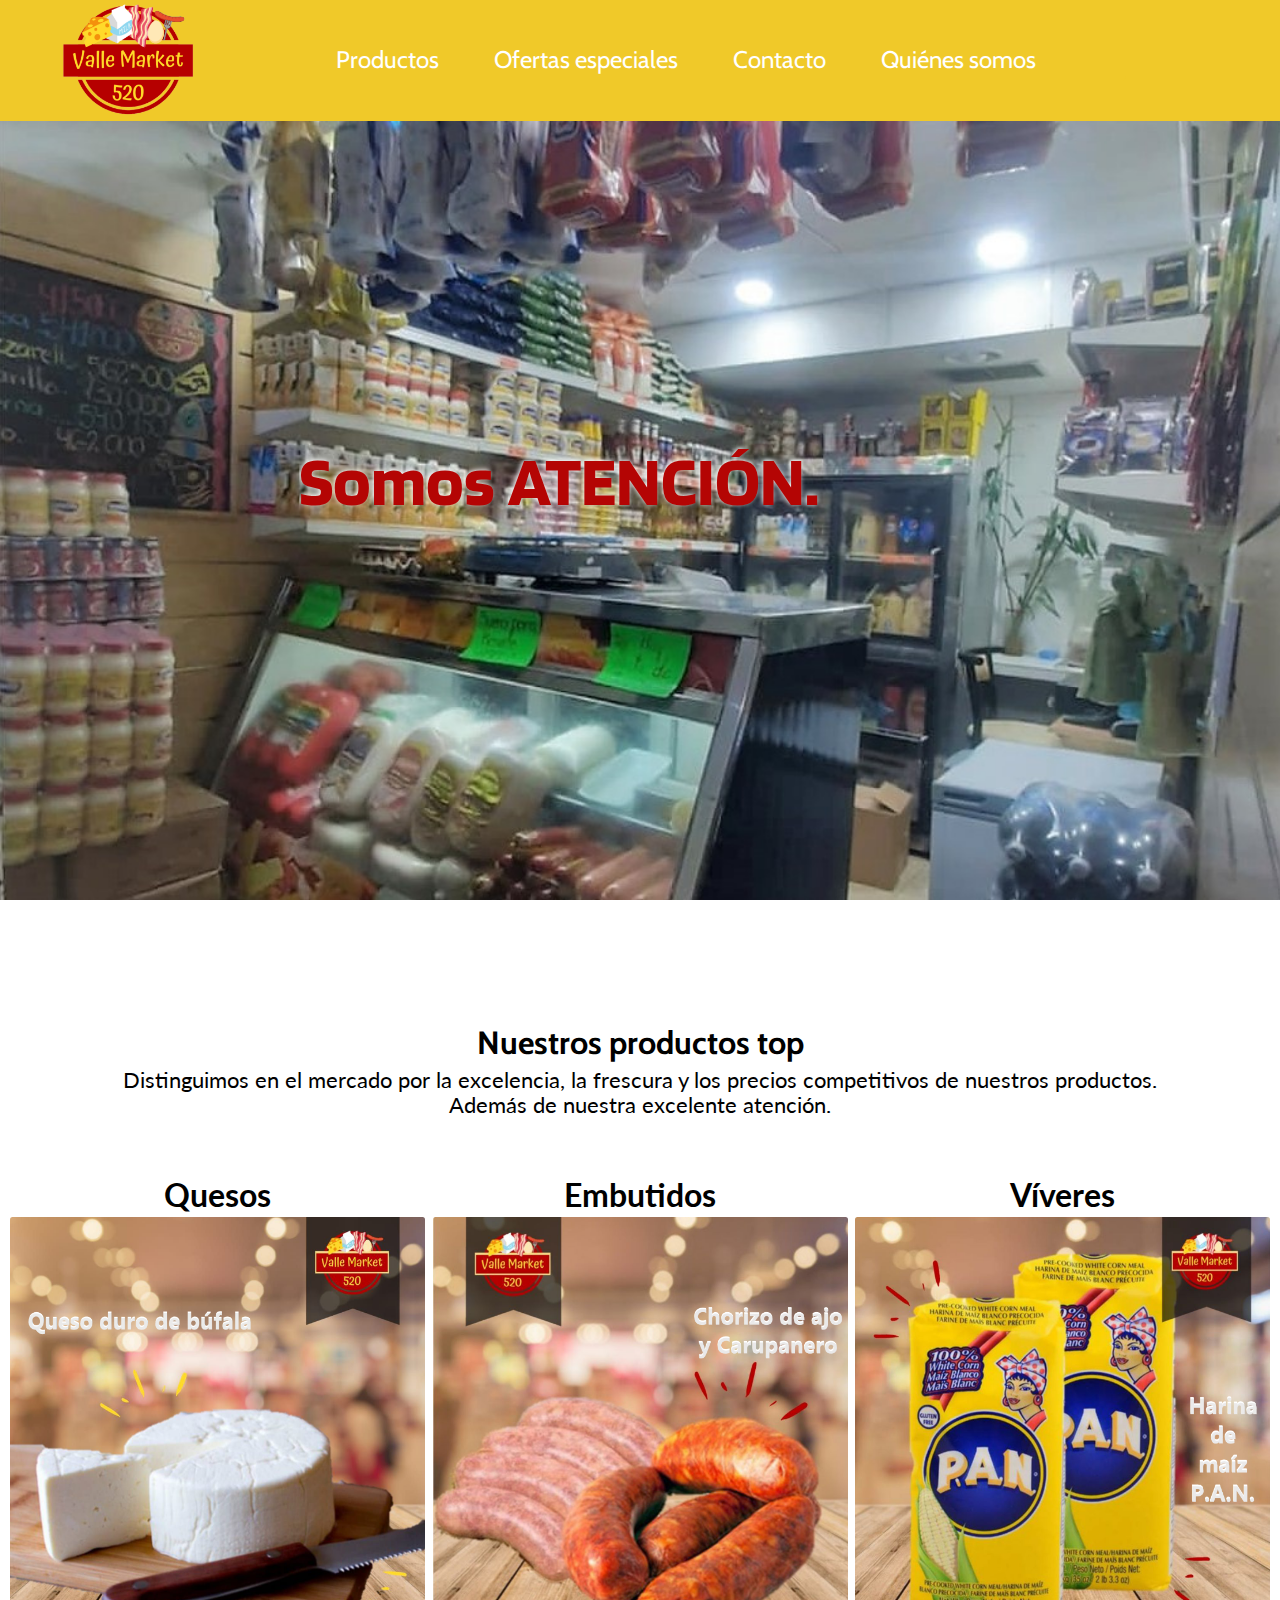
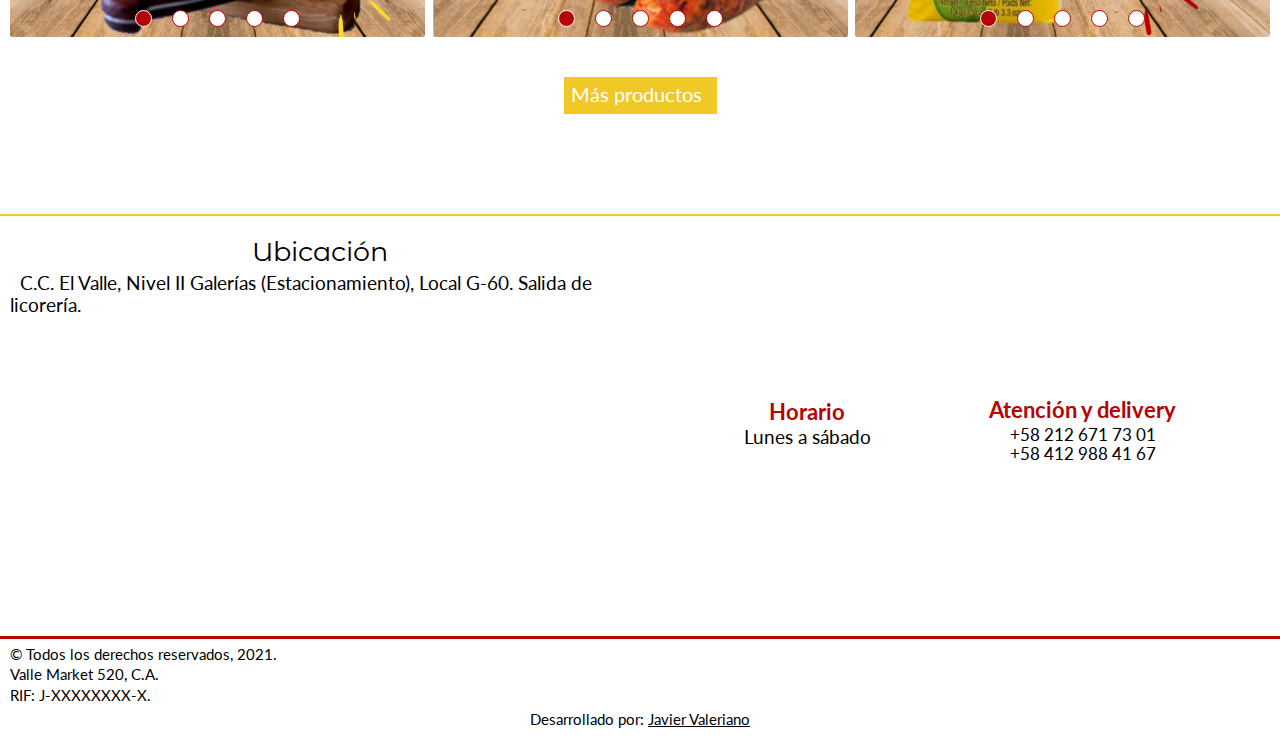
==== commit f8ec7521: "Update index.html" ====
--- a/index.html
+++ b/index.html
@@ -196,7 +196,7 @@
 	</div>
 
 	<div id="btn-whats">
-		<a href="https://wa.link/mkz9o3" target="_blank" class="btn-whats-enl"><img src="Img/Whatsapp-logo.png" alt="Logo de WhatsApp"></a>
+		<a href="https://wa.link/mkz9o3" target="_blank" class="btn-whats-enl"><img src="Whatsapp-logo.png" alt="Logo de WhatsApp"></a>
 	</div>
 </main>
 
--- a/CSS/home.css
+++ b/CSS/home.css
@@ -105,7 +105,7 @@
 }
 #bienvenida::before {
 	content: "";
-	background-image: url(Mostrador-rec.jpg);
+	background-image: url(../Mostrador-rec.jpg);
 	background-size: cover;
 	position: absolute;
 	z-index: -1;
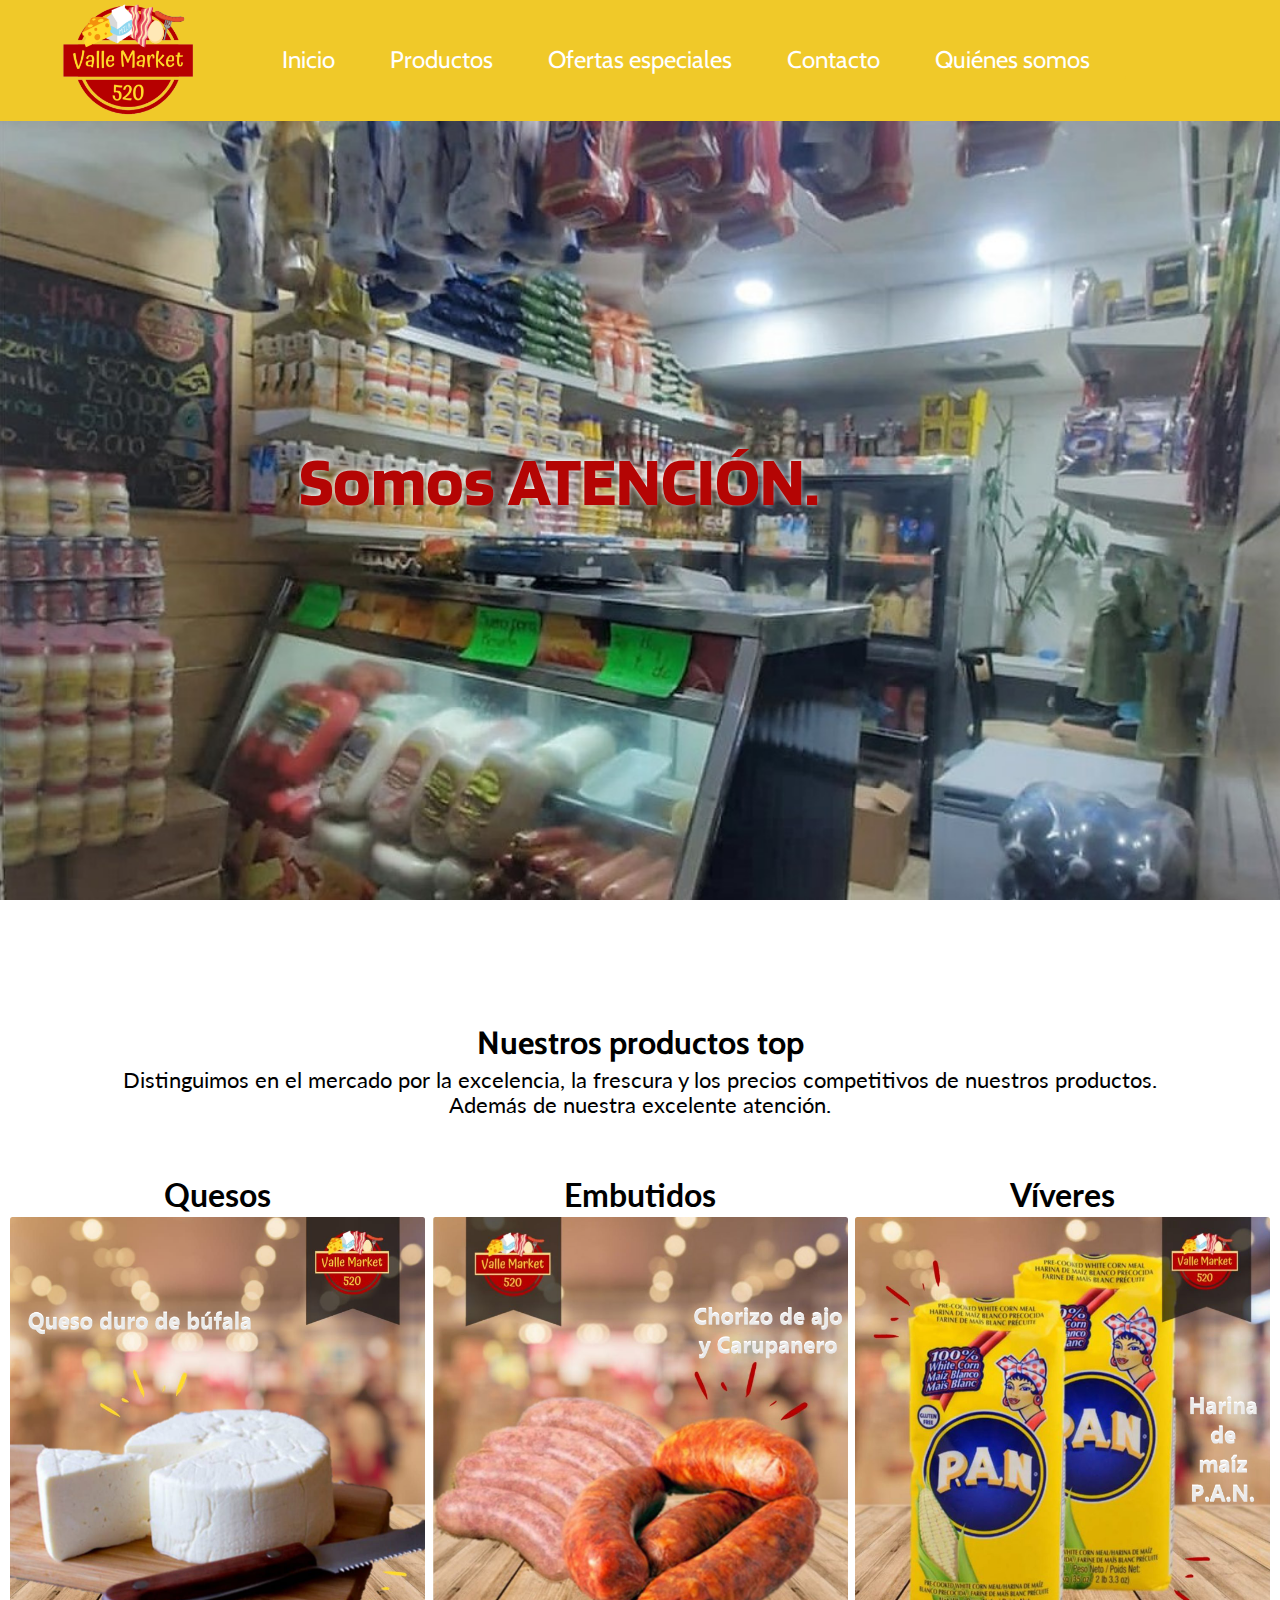
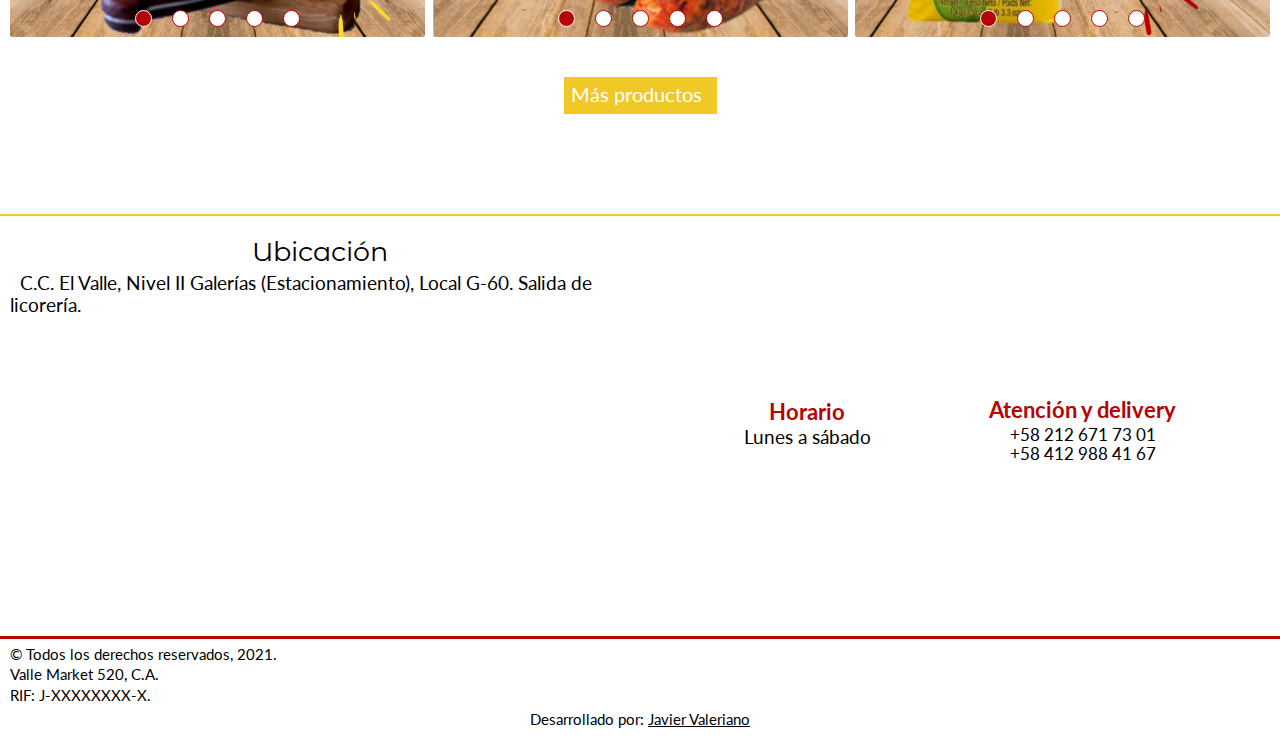
==== commit 61600d4a: "Agrego "Inicio" al navbar" ====
--- a/index.html
+++ b/index.html
@@ -52,6 +52,7 @@
 
 	<nav class="menu">
 		<ul>
+			<li><a href="index.html" accesskey="h">Inicio</a></li>
 			<li><a href="#top" accesskey="p">Productos</a></li>
 			<li><a href="ofertas.html" accesskey="o">Ofertas especiales</a></li>
 			<li><a href="#footer" accesskey="c">Contacto</a></li>
